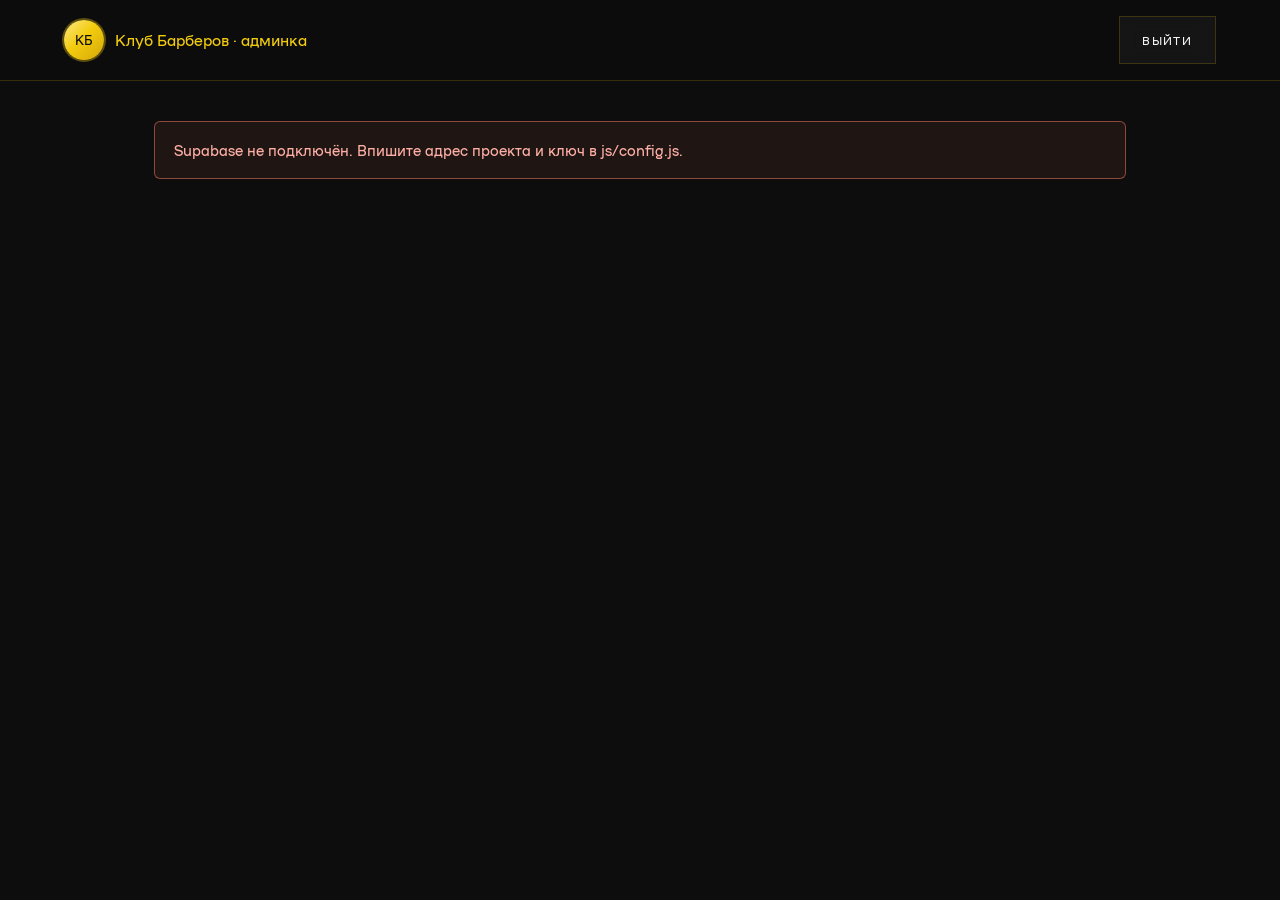
==== admin.html @ fdcffe55 "Add files via upload" ====
<!DOCTYPE html>
<html lang="ru">
<head>
<meta charset="UTF-8">
<meta name="viewport" content="width=device-width, initial-scale=1.0, viewport-fit=cover">
<meta name="robots" content="noindex, nofollow">
<meta name="theme-color" content="#0D0D0D">
<meta name="color-scheme" content="dark">
<title>Админка — Клуб Барберов</title>
<link rel="icon" href="./favicon.svg" type="image/svg+xml">
<link rel="preload" href="./assets/fonts/namu_1990.woff2" as="font" type="font/woff2" crossorigin>
<link rel="stylesheet" href="./css/style.css">
<link rel="stylesheet" href="./css/admin.css">
</head>
<body class="adm">

<header class="adm-top">
  <a href="./index.html" class="logo" title="На сайт"><span class="logo-mark" aria-hidden="true">КБ</span>Клуб Барберов · админка</a>
  <button type="button" class="btn btn-ghost adm-out" id="logout" hidden>Выйти</button>
</header>

<main class="adm-main">

  <section class="adm-card adm-login" id="login-box" hidden>
    <h1>Вход</h1>
    <form id="login-form" novalidate>
      <label class="field"><span>Почта</span><input type="email" id="l-email" autocomplete="username" required></label>
      <label class="field"><span>Пароль</span><input type="password" id="l-pass" autocomplete="current-password" required></label>
      <button class="btn" type="submit">Войти</button>
      <p class="form-msg" id="login-msg" role="status"></p>
    </form>
  </section>

  <section id="app" hidden>
    <p class="adm-warn" id="not-admin" hidden>Эта почта не в списке администраторов. Добавьте её в таблицу <b>admins</b> в Supabase (инструкция в README).</p>

    <div class="adm-card">
      <h2>Новая партнёрская ссылка</h2>
      <form id="new-form" class="adm-new" novalidate>
        <label class="field"><span>Имя партнёра</span><input type="text" id="n-name" maxlength="80" placeholder="Например, Иван Барбер" required></label>
        <label class="field"><span>Метка в ссылке</span><input type="text" id="n-slug" maxlength="40" placeholder="ivan-barber" required></label>
        <button class="btn" type="submit">Создать ссылку</button>
      </form>
      <p class="form-msg" id="new-msg" role="status"></p>
      <div class="adm-fresh" id="fresh" hidden>
        <span>Ссылка для партнёра:</span>
        <code id="fresh-url"></code>
        <button type="button" class="btn btn-ghost" id="fresh-copy">Скопировать</button>
      </div>
    </div>

    <div class="adm-head">
      <h2>Статистика</h2>
      <div class="adm-range" role="group" aria-label="Период">
        <button type="button" data-days="7">7 дней</button>
        <button type="button" data-days="30" class="on">30 дней</button>
        <button type="button" data-days="90">90 дней</button>
        <button type="button" data-days="all">Всё время</button>
      </div>
    </div>

    <div class="adm-sum" id="sum"></div>

    <div class="adm-card adm-table-wrap">
      <table class="adm-table" id="tbl">
        <thead><tr><th>Партнёр</th><th class="num">Переходы</th><th class="num">Уникальные</th><th class="num">Заявки</th><th>Динамика, 30 дн.</th><th>Статус</th><th></th></tr></thead>
        <tbody id="rows"></tbody>
      </table>
      <p class="adm-empty" id="empty" hidden>Пока нет ни одной ссылки. Создайте первую выше.</p>
    </div>
    <p class="adm-note">«Уникальные» считаются по браузеру: тот же человек с другого устройства посчитается дважды. Роботы и поисковики в статистику не попадают.</p>
  </section>

  <p class="adm-warn" id="no-cfg" hidden>Supabase не подключён. Впишите адрес проекта и ключ в <b>js/config.js</b>.</p>
</main>

<script src="./js/config.js"></script>
<script src="./js/admin.js"></script>
</body>
</html>
---- css/style.css ----
@font-face{font-family:'NAMU 1990';src:url('../assets/fonts/namu_1990.woff2') format('woff2'),url('../assets/fonts/namu_1990.woff') format('woff');font-weight:normal;font-style:normal;font-display:swap}

*,*::before,*::after{box-sizing:border-box;margin:0;padding:0}
:root{
  --y:#F3CC0E;--y-hi:#FCE889;--y-lo:#C9A008;
  --ink:#0D0D0D;--ink2:#151515;--ink3:#1d1d1d;--line:rgba(243,204,14,.18);
  --milk:#F5F5F7;--grey:#a3a3a8;--grey2:#6b6b70;
  --grad:linear-gradient(135deg,#fce889 0%,#F3CC0E 45%,#d4a80a 100%);
  --glow:0 0 40px rgba(243,204,14,.25);
  --vh:100vh;--vh:100dvh;
  --ease:cubic-bezier(.22,1,.36,1);
  --wrap:1180px;
}
html{scroll-behavior:smooth;overflow-x:clip;-webkit-text-size-adjust:100%}
body{background:var(--ink);color:var(--milk);font-family:'NAMU 1990',system-ui,sans-serif;line-height:1.65;overflow-x:clip;font-size:1rem}
img{max-width:100%;display:block}
a{color:inherit}
ul{list-style:none}
button{font:inherit;color:inherit;cursor:pointer}
:focus-visible{outline:2px solid var(--y);outline-offset:3px}
.wrap{max-width:var(--wrap);margin:0 auto;padding:0 5vw}
.sr{position:absolute;width:1px;height:1px;overflow:hidden;clip:rect(0 0 0 0);white-space:nowrap}
h1,h2,h3,h4{font-weight:normal;line-height:1.02;text-transform:uppercase;letter-spacing:-.01em}
h2{font-size:clamp(2.1rem,5vw,4.4rem)}
.lead{color:var(--grey);max-width:560px;margin-top:1.2rem}
.tag{display:inline-block;font-size:.68rem;letter-spacing:.18em;text-transform:uppercase;background:var(--grad);color:var(--ink);padding:.4rem .9rem;border-radius:2px;margin-bottom:1.2rem}

/* scroll progress + cursor glow */
.progress{position:fixed;top:0;left:0;height:3px;width:100%;transform-origin:0 50%;transform:scaleX(0);background:var(--grad);z-index:400;box-shadow:0 0 14px rgba(243,204,14,.6)}
.cursor-glow{position:fixed;left:0;top:0;width:520px;height:520px;margin:-260px 0 0 -260px;border-radius:50%;pointer-events:none;z-index:1;background:radial-gradient(circle,rgba(243,204,14,.10),transparent 62%);opacity:0;transition:opacity .4s;will-change:transform}
.cursor-glow.on{opacity:1}

/* buttons */
.btn{position:relative;display:inline-flex;align-items:center;justify-content:center;gap:.6rem;min-height:48px;padding:1.05rem 2.4rem;background:var(--grad);color:var(--ink);font-size:.8rem;letter-spacing:.12em;text-transform:uppercase;text-decoration:none;border:0;overflow:hidden;
  clip-path:polygon(0 0,calc(100% - 12px) 0,100% 100%,12px 100%);transition:transform .4s var(--ease),filter .25s,box-shadow .3s;will-change:transform}
.btn::after{content:'';position:absolute;top:0;left:-60%;width:40%;height:100%;background:linear-gradient(100deg,transparent,rgba(255,255,255,.65),transparent);transform:skewX(-20deg);animation:shine 4.5s ease-in-out infinite}
@keyframes shine{0%,55%{left:-60%}100%{left:130%}}
.btn:hover{filter:brightness(1.07)}
.btn svg{width:16px;height:16px}
.btn-ghost{background:rgba(245,245,247,.04);color:var(--milk);border:1px solid var(--line);clip-path:none;backdrop-filter:blur(10px)}
.btn-ghost::after{display:none}
.btn-ghost:hover{border-color:var(--y);color:var(--y)}

/* NAV */
.nav{position:fixed;inset:0 0 auto 0;z-index:300;display:flex;align-items:center;justify-content:space-between;gap:1rem;padding:.9rem 5vw;background:rgba(13,13,13,.88);backdrop-filter:blur(22px) saturate(140%);-webkit-backdrop-filter:blur(22px) saturate(140%);border-bottom:1px solid var(--line);transition:transform .45s var(--ease),background .3s}
.nav.hide{transform:translateY(-101%)}
.logo{display:inline-flex;align-items:center;gap:.7rem;min-height:44px;color:var(--y);text-decoration:none;font-size:.95rem}
.logo-mark{flex:none;width:40px;height:40px;border-radius:50%;background:var(--grad);color:var(--ink);display:grid;place-items:center;font-size:.8rem;overflow:hidden;box-shadow:0 0 0 2px rgba(243,204,14,.35)}
.logo-mark img{width:100%;height:100%;object-fit:cover}
.nav-links{display:flex;gap:1.6rem}
.nav-links a{display:inline-flex;align-items:center;min-height:44px;font-size:.72rem;letter-spacing:.1em;text-transform:uppercase;color:var(--grey);text-decoration:none;position:relative;transition:color .2s}
.nav-links a::after{content:'';position:absolute;left:0;bottom:6px;height:2px;width:100%;background:var(--y);transform:scaleX(0);transform-origin:0 50%;transition:transform .35s var(--ease)}
.nav-links a:hover,.nav-links a.active{color:var(--y)}
.nav-links a:hover::after,.nav-links a.active::after{transform:scaleX(1)}
.nav-cta{padding:.7rem 1.4rem;font-size:.7rem}
.burger{display:none;width:44px;height:44px;border:1px solid var(--line);border-radius:10px;background:rgba(245,245,247,.06);align-items:center;justify-content:center}
.burger span{display:block;width:20px;height:2px;background:var(--milk);position:relative;transition:.3s}
.burger span::before,.burger span::after{content:'';position:absolute;left:0;width:20px;height:2px;background:var(--milk);transition:.3s}
.burger span::before{top:-6px}.burger span::after{top:6px}
.burger[aria-expanded=true] span{background:transparent}
.burger[aria-expanded=true] span::before{top:0;transform:rotate(45deg)}
.burger[aria-expanded=true] span::after{top:0;transform:rotate(-45deg)}
section[id]{scroll-margin-top:5rem}

/* HERO */
.hero{position:relative;min-height:var(--vh);display:grid;grid-template-columns:1.12fr .88fr;overflow:hidden;background:var(--ink2)}
.hero-copy{position:relative;z-index:3;display:flex;flex-direction:column;justify-content:center;padding:8.5rem 4vw 5rem 5vw}
.hero-letter{position:absolute;left:-2rem;bottom:-4rem;font-size:clamp(14rem,26vw,26rem);line-height:1;color:rgba(243,204,14,.05);pointer-events:none;user-select:none}
.hero h1{font-size:clamp(3rem,6.2vw,6.4rem);line-height:.9;letter-spacing:-.03em;position:relative}
.hero h1 .ln{display:block;overflow:hidden;padding-bottom:.08em}
.hero h1 .ln span{display:block;transform:translateY(110%);animation:rise 1s var(--ease) forwards}
.hero h1 .ln:nth-child(2) span{animation-delay:.12s;color:var(--y)}
@keyframes rise{to{transform:none}}
.hero-tagline{margin-top:1.6rem;font-size:clamp(1.05rem,1.9vw,1.55rem);text-transform:uppercase;letter-spacing:.02em;max-width:560px;opacity:0;animation:fade .9s .45s var(--ease) forwards}
.hero-sub{margin-top:1.1rem;color:var(--grey);max-width:540px;opacity:0;animation:fade .9s .6s var(--ease) forwards}
.hero-sub b{color:var(--y);font-weight:normal}
.hero-btns{display:flex;flex-wrap:wrap;gap:1rem;margin-top:2.4rem;opacity:0;animation:fade .9s .75s var(--ease) forwards}
@keyframes fade{from{opacity:0;transform:translateY(18px)}to{opacity:1;transform:none}}
.hero-vis{position:relative;overflow:hidden;background:#f6f6f7;clip-path:polygon(8% 0,100% 0,100% 100%,0 100%)}
.hero-vis::after{content:'';position:absolute;inset:auto 0 0 0;height:4px;background:var(--grad);z-index:2}
.hero-vis>img.hero-me{position:absolute;inset:0;width:100%;height:100%;object-fit:cover;object-position:55% 18%;transform:scale(1.08);animation:settle 2.2s var(--ease) forwards}
@keyframes settle{to{transform:scale(1)}}
.scroll-cue{position:absolute;z-index:4;right:5vw;bottom:2rem;width:26px;height:44px;border:2px solid rgba(245,245,247,.4);border-radius:14px}
.scroll-cue::after{content:'';position:absolute;left:50%;top:8px;width:4px;height:8px;margin-left:-2px;border-radius:2px;background:var(--y);animation:cue 1.8s infinite}
@keyframes cue{0%{opacity:1;transform:none}100%{opacity:0;transform:translateY(16px)}}


/* HERO: VSL + portrait */
.vsl{position:absolute;z-index:5;left:calc(5vw + 38%);bottom:4.5rem;width:min(24vw,400px)}
.vsl-frame{position:relative;aspect-ratio:16/9;display:grid;place-items:center;align-content:center;gap:.8rem;background:linear-gradient(145deg,rgba(30,30,30,.92),rgba(13,13,13,.92));border:1px solid var(--y);border-radius:8px;box-shadow:0 30px 70px rgba(0,0,0,.6),0 0 60px rgba(243,204,14,.14);backdrop-filter:blur(10px);overflow:hidden}
.vsl-frame::before{content:'';position:absolute;inset:0;background:repeating-linear-gradient(115deg,transparent 0 22px,rgba(243,204,14,.04) 22px 24px)}
.vsl-play{position:relative;width:68px;height:68px;border-radius:50%;border:0;background:var(--grad);display:grid;place-items:center;box-shadow:0 0 0 8px rgba(243,204,14,.15),var(--glow);animation:pulse 2.4s ease-in-out infinite}
.vsl-play svg{width:28px;height:28px;fill:var(--ink);margin-left:4px}
@keyframes pulse{0%,100%{box-shadow:0 0 0 6px rgba(243,204,14,.15),var(--glow)}50%{box-shadow:0 0 0 16px rgba(243,204,14,.05),var(--glow)}}
.vsl-cap{position:relative;font-size:.7rem;letter-spacing:.12em;text-transform:uppercase;color:var(--grey)}

/* 3D MODELS */
.m3d{position:absolute;pointer-events:none;will-change:transform;z-index:3;filter:drop-shadow(0 30px 40px rgba(0,0,0,.55)) drop-shadow(0 0 30px rgba(243,204,14,.18))}
.m3d img{width:100%;height:auto;animation:float var(--dur,7s) ease-in-out infinite;animation-delay:var(--del,0s)}
@keyframes float{0%,100%{transform:translateY(0) rotate(var(--r0,-3deg))}50%{transform:translateY(-18px) rotate(var(--r1,3deg))}}
.m3d-spot{position:absolute;inset:-12%;z-index:-1;border-radius:50%;background:radial-gradient(circle,rgba(243,204,14,.28),transparent 62%);filter:blur(10px)}

/* TICKER */
.ticker{background:var(--grad);overflow:hidden;white-space:nowrap;padding:.95rem 0;position:relative;z-index:4}
.ticker-track{display:flex;width:max-content;animation:tick 32s linear infinite}
.ticker:hover .ticker-track{animation-play-state:paused}
.ticker-set{display:flex;align-items:center;flex:none}
.ticker span{font-size:.74rem;letter-spacing:.18em;text-transform:uppercase;color:var(--ink);padding:0 1.4rem}
.ticker i{display:inline-block;width:9px;height:9px;background:var(--ink);transform:rotate(45deg);opacity:.5}
@keyframes tick{to{transform:translateX(-50%)}}

/* CASES */
.cases{padding:6.5rem 0 5.5rem;background:radial-gradient(circle at 50% 0%,rgba(243,204,14,.08),transparent 55%),var(--ink);position:relative;overflow:hidden}
.cases h2{font-size:clamp(1.9rem,4.4vw,3.8rem);max-width:900px}
.cases-grid{display:grid;grid-template-columns:repeat(4,1fr);gap:1.2rem;margin-top:3rem}
.ba{position:relative;margin:0;aspect-ratio:3/4;border-radius:6px;background:#111;border:1px solid rgba(255,255,255,.08);transition:border-color .3s,box-shadow .4s;will-change:transform}
.ba img{width:100%;height:100%;object-fit:cover;object-position:55% 38%;border-radius:5px;transition:transform .9s var(--ease)}
.ba{overflow:hidden}
.ba:hover{border-color:rgba(243,204,14,.5);box-shadow:0 26px 60px rgba(0,0,0,.5)}
.ba:hover img{transform:scale(1.05)}
.ba-tag{position:absolute;top:.8rem;left:.8rem;z-index:2;padding:.4rem .8rem;font-size:.7rem;letter-spacing:.14em;text-transform:uppercase;border-radius:2px;pointer-events:none}
.ba-tag-b{background:rgba(13,13,13,.85);color:var(--y);border:1px solid var(--line);backdrop-filter:blur(6px)}
.ba-tag-a{background:var(--grad);color:var(--ink)}
.cases-grid .ba-before{overflow:visible;z-index:2}
.cases-grid .ba-before img{border-radius:5px}
.cases-grid .ba-before::after{content:'';position:absolute;z-index:3;right:-1.2rem;top:50%;width:2.4rem;height:2.4rem;margin-top:-1.2rem;border-radius:50%;background:url("data:image/svg+xml,%3Csvg xmlns='http://www.w3.org/2000/svg' viewBox='0 0 24 24' fill='none' stroke='%230D0D0D' stroke-width='2.6' stroke-linecap='round' stroke-linejoin='round'%3E%3Cpath d='M5 12h14M13 6l6 6-6 6'/%3E%3C/svg%3E") center/55% no-repeat,var(--grad);box-shadow:0 6px 18px rgba(0,0,0,.5),0 0 0 5px rgba(243,204,14,.15)}

/* PAIN (yellow) */
.pain{background:var(--y);color:var(--ink);padding:7rem 0;position:relative;overflow:hidden}
.pain::before{content:'';position:absolute;inset:0;background:repeating-linear-gradient(115deg,transparent 0 46px,rgba(0,0,0,.035) 46px 48px);pointer-events:none}
.pain .wrap{position:relative;z-index:2}
.pain-title{max-width:800px;font-size:clamp(1.8rem,4.1vw,3.5rem);line-height:1.06}
.pain-sub{margin-top:2.6rem;font-size:clamp(1.4rem,2.6vw,2.1rem)}
.pain-list{display:grid;grid-template-columns:repeat(2,1fr);gap:1rem;margin-top:1.4rem}
.pain-item{display:flex;gap:1.1rem;align-items:flex-start;background:var(--ink);color:var(--milk);padding:1.6rem 1.6rem 1.6rem 1.4rem;border-radius:4px;position:relative;overflow:hidden;transition:transform .45s var(--ease),box-shadow .3s;transform-style:preserve-3d}
.pain-item::before{content:'';position:absolute;left:0;top:0;bottom:0;width:4px;background:var(--y);transform:scaleY(0);transform-origin:0 0;transition:transform .6s var(--ease)}
.pain-item.in::before{transform:scaleY(1)}
.pain-item:hover{box-shadow:0 22px 50px rgba(0,0,0,.35)}
.pain-x{flex:none;width:34px;height:34px;border-radius:50%;border:2px solid var(--y);display:grid;place-items:center}
.pain-x svg{width:14px;height:14px;stroke:var(--y)}
.pain-item p{font-size:1.05rem;line-height:1.4;padding-top:.3rem}
.pain-end{margin-top:3.2rem;display:grid;gap:1.2rem;max-width:760px}
.pain-end h3{font-size:clamp(1.8rem,4vw,3.4rem)}
.pain-end p{max-width:520px;font-size:.95rem;opacity:.78}
.pain .m3d,.final .m3d{filter:drop-shadow(0 26px 22px rgba(0,0,0,.4))}
.pain .m3d{width:min(19vw,260px);right:5vw;top:3.5rem}

/* PILLARS */
.pillars{padding:7rem 0;background:var(--ink);position:relative;overflow:hidden}
.pillars-title{font-size:clamp(1.8rem,4.2vw,3.7rem);line-height:1.06;max-width:980px}
.pillars-row{display:grid;grid-template-columns:repeat(3,1fr);gap:1.2rem;margin-top:3.4rem;perspective:1200px}
.pillar{position:relative;background:linear-gradient(160deg,var(--ink3),var(--ink2));border:1px solid var(--line);border-radius:6px;padding:2rem 1.8rem 2.2rem;min-height:560px;overflow:hidden;transform-style:preserve-3d;transition:border-color .3s,box-shadow .4s;will-change:transform}
.pillar::before{content:'';position:absolute;inset:0;background:radial-gradient(circle at var(--mx,50%) var(--my,0%),rgba(243,204,14,.16),transparent 55%);opacity:0;transition:opacity .3s}
.pillar:hover{border-color:rgba(243,204,14,.55);box-shadow:0 30px 70px rgba(0,0,0,.5),0 0 50px rgba(243,204,14,.1)}
.pillar:hover::before{opacity:1}
.pillar-num{font-size:4.6rem;line-height:1;color:rgba(243,204,14,.9);position:relative}
.pillar h3{font-size:1.5rem;line-height:1.1;margin-top:.8rem;position:relative}
.pl-row{position:relative;margin-top:1.1rem}
.pl-label{display:block;font-size:.66rem;letter-spacing:.16em;text-transform:uppercase;color:var(--grey2);margin-bottom:.3rem}
.pl-row p{margin:0!important;font-size:.9rem!important;color:var(--grey)}
.pl-club .pl-label{color:var(--y)}
.pl-club p{color:var(--milk)!important}
.pillars-foot{margin-top:2.6rem;font-size:clamp(1.1rem,2.1vw,1.7rem);line-height:1.3;max-width:760px}
.pillars-foot mark{background:none;color:var(--y)}
.pillar p{color:var(--grey);font-size:.92rem;margin-top:.9rem;position:relative}
.pillar .obj{position:absolute;right:6%;bottom:3%;height:30%;width:auto;transform:translateZ(60px);filter:drop-shadow(0 24px 28px rgba(0,0,0,.6)) drop-shadow(0 0 24px rgba(243,204,14,.2));transition:transform .5s var(--ease)}
.pillar:hover .obj{transform:translateZ(90px) scale(1.07) rotate(-4deg)}
.pillar .obj img{height:100%;width:auto;max-width:none;animation:float 8s ease-in-out infinite}
.pillar:nth-child(2) .obj img{animation-delay:-2s}.pillar:nth-child(3) .obj img{animation-delay:-4s}

/* RESULTS */
.results{padding:7rem 0;background:var(--ink2);position:relative;overflow:hidden;border-top:1px solid var(--line)}
.results-grid{display:grid;grid-template-columns:1fr 1.05fr;gap:4rem;align-items:center}
.results h2{font-size:clamp(1.7rem,3.3vw,3rem);line-height:1.08}
.results-after{margin-top:2.2rem;color:var(--grey)}
.results-after strong{display:block;color:var(--milk);font-weight:normal;font-size:1.1rem;margin-bottom:1.5rem;line-height:1.35}
.res-list{display:grid;gap:.9rem}
.res-item{display:flex;align-items:center;gap:1.2rem;padding:1.3rem 1.5rem;background:var(--ink3);border:1px solid var(--line);border-radius:4px;transition:transform .4s var(--ease),border-color .3s,background .3s}
.res-item:hover{transform:translateX(10px);border-color:var(--y);background:#222}
.res-check{flex:none;width:38px;height:38px;border-radius:50%;background:var(--grad);display:grid;place-items:center}
.res-check svg{width:18px;height:18px;stroke:var(--ink);stroke-dasharray:24;stroke-dashoffset:24;transition:stroke-dashoffset .7s var(--ease) .2s}
.res-item.in .res-check svg{stroke-dashoffset:0}
.results .m3d{width:min(17vw,250px);right:1vw;top:3rem;z-index:0;opacity:.9}
.results .wrap{position:relative;z-index:2}

/* CHAT */
.chat{padding:7rem 0;background:var(--ink);position:relative;overflow:hidden}
.chat-grid{display:grid;grid-template-columns:.9fr 1.1fr;gap:4.5rem;align-items:center}
.phone{position:relative;max-width:340px;margin:0 auto;aspect-ratio:9/18;background:#0a0a0a;border:2px solid #2b2b2b;border-radius:38px;padding:14px;box-shadow:0 40px 90px rgba(0,0,0,.7),0 0 0 1px rgba(243,204,14,.12),0 0 80px rgba(243,204,14,.12);transform-style:preserve-3d;transition:transform .6s var(--ease);will-change:transform}
.phone::before{content:'';position:absolute;top:14px;left:50%;transform:translateX(-50%);width:96px;height:22px;background:#0a0a0a;border-radius:0 0 14px 14px;z-index:3}
.phone-scr{height:100%;border-radius:26px;background:#101012;overflow:hidden;display:flex;flex-direction:column}
.phone-top{padding:2rem 1rem .8rem;background:#17171a;border-bottom:1px solid #26262b;display:flex;align-items:center;gap:.7rem}
.phone-top .ava{width:34px;height:34px;border-radius:50%;background:var(--grad);display:grid;place-items:center;color:var(--ink);font-size:.8rem}
.phone-top b{font-weight:normal;font-size:.8rem;display:block}.phone-top small{font-size:.62rem;color:var(--grey)}
.phone-body{flex:1;padding:1rem .8rem;display:flex;flex-direction:column;justify-content:flex-end;gap:.55rem;overflow:hidden}
.bub{max-width:82%;padding:.6rem .8rem;border-radius:14px;font-size:.74rem;line-height:1.35;opacity:0;transform:translateY(14px) scale(.96);transition:opacity .5s var(--ease),transform .5s var(--ease)}
.bub.show{opacity:1;transform:none}
.bub.me{align-self:flex-end;background:var(--y);color:var(--ink);border-bottom-right-radius:4px}
.bub.them{align-self:flex-start;background:#26262b;border-bottom-left-radius:4px}
.bub small{display:block;font-size:.6rem;color:var(--y);margin-bottom:.2rem}
.phone .m3d{width:46%;right:-18%;top:6%;z-index:5}
.chat-title{font-size:clamp(1.6rem,3.1vw,2.7rem);line-height:1.12}
.phone-shots{position:relative;flex:1;min-height:0;display:flex;flex-direction:column;background:#0c0c0e}
.phone-shots[hidden]{display:none}
.shots-track{flex:1;min-height:0;display:flex;overflow-x:auto;scroll-snap-type:x mandatory;scrollbar-width:none;-webkit-overflow-scrolling:touch;overscroll-behavior-x:contain}
.shots-track::-webkit-scrollbar{display:none}
.shots-track img{flex:none;width:100%;height:100%;object-fit:contain;object-position:center top;scroll-snap-align:center;scroll-snap-stop:always;background:#0c0c0e;-webkit-user-drag:none}
.shots-ui{display:flex;align-items:center;justify-content:space-between;padding:.5rem .7rem;background:#17171a;border-top:1px solid #26262b}
.shots-btn{width:44px;height:44px;border-radius:50%;border:0;background:var(--grad);display:grid;place-items:center;transition:transform .3s var(--ease),filter .2s}
.shots-btn:hover{transform:scale(1.08);filter:brightness(1.08)}
.shots-btn svg{width:18px;height:18px;color:var(--ink)}
.shots-count{font-size:.72rem;letter-spacing:.1em;color:var(--grey)}
.chat-note{font-size:.7rem;color:var(--grey2);text-align:center;margin-top:1.2rem}
.chat-list{display:grid;gap:1rem;margin-top:2rem}
.chat-list li{display:flex;gap:1rem;align-items:flex-start;padding-bottom:1rem;border-bottom:1px solid rgba(255,255,255,.07)}
.chat-list svg{flex:none;width:22px;height:22px;stroke:var(--y);margin-top:.2rem}
.chat-list b{display:block;font-weight:normal;font-size:1.02rem}
.chat-list span{display:block;color:var(--grey);font-size:.88rem}
.chat .btn{margin-top:2rem}

/* CALC */
.calc{padding:7rem 0;background:var(--y);color:var(--ink);position:relative;overflow:hidden}
.calc::before{content:'';position:absolute;inset:0;background:repeating-linear-gradient(115deg,transparent 0 46px,rgba(0,0,0,.035) 46px 48px);pointer-events:none}
.calc .tag{background:var(--ink);color:var(--y)}
.calc-box{position:relative;display:grid;grid-template-columns:1fr 1fr;gap:3rem;margin-top:3rem;background:var(--ink);color:var(--milk);border-radius:8px;padding:2.6rem;box-shadow:0 40px 80px rgba(0,0,0,.35)}
.fld{margin-bottom:1.6rem}
.fld label{display:flex;justify-content:space-between;align-items:flex-start;gap:1rem;font-size:.9rem;line-height:1.35;color:var(--milk);margin-bottom:.4rem}
.fld output{flex:none}
.fld output{color:var(--y)}
input[type=range]{-webkit-appearance:none;appearance:none;width:100%;height:44px;background:transparent;cursor:pointer}
input[type=range]::-webkit-slider-runnable-track{height:6px;border-radius:3px;background:linear-gradient(90deg,var(--y) var(--p,50%),#333 var(--p,50%))}
input[type=range]::-moz-range-track{height:6px;border-radius:3px;background:#333}
input[type=range]::-moz-range-progress{height:6px;border-radius:3px;background:var(--y)}
input[type=range]::-webkit-slider-thumb{-webkit-appearance:none;width:26px;height:26px;margin-top:-10px;border-radius:50%;background:var(--grad);border:3px solid var(--ink);box-shadow:0 0 0 2px var(--y),0 4px 14px rgba(243,204,14,.5)}
input[type=range]::-moz-range-thumb{width:20px;height:20px;border-radius:50%;background:var(--y);border:3px solid var(--ink);box-shadow:0 0 0 2px var(--y)}
.calc-out{display:flex;flex-direction:column;justify-content:center;gap:1.4rem}
.out-row{padding-bottom:1.2rem;border-bottom:1px solid rgba(255,255,255,.08)}
.out-row small{display:block;font-size:.7rem;letter-spacing:.12em;text-transform:uppercase;color:var(--grey)}
.out-row b{display:block;font-weight:normal;font-size:clamp(1.7rem,3.4vw,2.6rem);line-height:1.1;margin-top:.2rem}
.out-row.big b{color:var(--y);font-size:clamp(2.2rem,4.6vw,3.6rem)}
.out-pay{font-size:.88rem;color:var(--grey)}
.out-pay b{color:var(--y);font-weight:normal}
.calc-out .btn{align-self:flex-start;margin-top:.4rem}
.calc-disc{font-size:.68rem;color:var(--grey2);margin-top:1.4rem}

/* FEATURES */
.features{padding:7rem 0;background:var(--ink);position:relative;overflow:hidden}
.feat-grid{display:grid;grid-template-columns:repeat(3,1fr);gap:1.2rem;margin-top:3.2rem;perspective:1200px}
.feat{background:var(--ink2);border:1px solid rgba(255,255,255,.07);border-radius:6px;overflow:hidden;display:flex;flex-direction:column;transition:border-color .3s,box-shadow .4s;will-change:transform;transform-style:preserve-3d}
.feat:hover{border-color:rgba(243,204,14,.5);box-shadow:0 26px 60px rgba(0,0,0,.5)}
.feat-img{aspect-ratio:16/10;overflow:hidden;background:var(--ink3)}
.feat-img img{width:100%;height:100%;object-fit:cover;filter:grayscale(30%) brightness(.85);transition:transform .9s var(--ease),filter .5s}
.feat:hover .feat-img img{transform:scale(1.08);filter:grayscale(0) brightness(1)}
.feat-img{display:grid;place-items:center;background:radial-gradient(circle at 50% 62%,rgba(243,204,14,.24),transparent 62%),linear-gradient(160deg,#1c1c1c,#0f0f0f)}
.feat-img img.feat-3d{width:auto;height:74%;max-width:62%;object-fit:contain;filter:drop-shadow(0 18px 22px rgba(0,0,0,.6)) drop-shadow(0 0 22px rgba(243,204,14,.18));animation:float 7s ease-in-out infinite;animation-delay:var(--del,0s)}
.feat:hover .feat-img img.feat-3d{transform:scale(1.06);filter:drop-shadow(0 22px 26px rgba(0,0,0,.6)) drop-shadow(0 0 30px rgba(243,204,14,.3))}
.feat-body{padding:1.5rem 1.6rem 1.9rem;position:relative}
.feat-ico{width:42px;height:42px;border-radius:50%;border:1px solid var(--line);display:grid;place-items:center;margin-bottom:1rem;background:rgba(243,204,14,.08)}
.feat-ico svg{width:19px;height:19px;stroke:var(--y);fill:none;stroke-width:1.5;stroke-linecap:round;stroke-linejoin:round}
.feat h3{font-size:1.1rem;line-height:1.15;text-transform:none;letter-spacing:0}
.feat p{color:var(--grey);font-size:.88rem;margin-top:.7rem}
.feat-cta{margin-top:2.6rem}
.features .m3d{width:min(11vw,150px);right:1vw;top:4rem;opacity:.9}

/* REVIEWS */
.reviews{position:relative;background:var(--ink2)}
.reviews-sticky{position:sticky;top:0;height:var(--vh);display:flex;flex-direction:column;justify-content:center;gap:2rem;overflow:hidden;padding-top:4.5rem}
.reviews-head{padding:0 5vw;display:flex;justify-content:space-between;align-items:flex-end;flex-wrap:wrap;gap:1.5rem}
.reviews-head h2{font-size:clamp(1.9rem,4.2vw,3.6rem)}
.reviews-meta{min-width:230px}
.reviews-meta small{display:flex;justify-content:space-between;font-size:.72rem;letter-spacing:.1em;color:var(--grey);text-transform:uppercase;margin-bottom:.7rem}
.reviews-bar{height:3px;background:#2a2a2a;border-radius:2px;overflow:hidden}
.reviews-bar i{display:block;height:100%;width:0;background:var(--grad)}
.reviews-view{overflow:hidden;padding:0 5vw}
.reviews-track{display:flex;gap:1.4rem;width:max-content;will-change:transform}
.rcard{flex:none;width:min(78vw,760px);display:grid;grid-template-columns:.8fr 1.2fr;background:var(--ink3);border:1px solid rgba(255,255,255,.07);border-radius:8px;overflow:hidden;opacity:.4;transform:scale(.95);transition:opacity .5s,transform .5s var(--ease),border-color .4s}
.rcard.on{opacity:1;transform:none;border-color:rgba(243,204,14,.5)}
.rcard-photo{background:#000;min-height:340px;max-height:420px}
.rcard-photo img{width:100%;height:100%;object-fit:cover}
.rcard-body{padding:2rem 1.8rem;display:flex;flex-direction:column;justify-content:center}
.rcard-who{color:var(--y);font-size:.9rem;letter-spacing:.04em;margin-bottom:1rem}
.rcard-body p:last-child{color:var(--milk);line-height:1.55}

/* PRICING */
.pricing{padding:7rem 0;background:var(--ink);position:relative;overflow:hidden}
.pricing-title{font-size:clamp(1.5rem,3.7vw,3.3rem);line-height:1.08}
.price-grid{display:grid;grid-template-columns:repeat(2,1fr);gap:1.4rem;margin-top:3.2rem;align-items:stretch}
.price{position:relative;background:var(--ink2);border:1px solid var(--line);border-radius:8px;padding:2.4rem 2.2rem;display:flex;flex-direction:column;transition:transform .4s var(--ease),box-shadow .4s}
.price:hover{transform:translateY(-8px);box-shadow:0 34px 70px rgba(0,0,0,.5)}
.price.hot{background:linear-gradient(160deg,#1c1807,#141414 60%);border-color:var(--y);box-shadow:0 0 70px rgba(243,204,14,.14)}
.price.hot::before{content:'';position:absolute;inset:-1px;border-radius:8px;padding:1px;background:conic-gradient(from var(--a,0deg),transparent 0 70%,var(--y) 90%,transparent);-webkit-mask:linear-gradient(#000 0 0) content-box,linear-gradient(#000 0 0);-webkit-mask-composite:xor;mask-composite:exclude;animation:spin 6s linear infinite;pointer-events:none}
@property --a{syntax:'<angle>';initial-value:0deg;inherits:false}
@keyframes spin{to{--a:360deg}}
.hot-tag{position:absolute;top:-14px;right:1.6rem;background:var(--grad);color:var(--ink);font-size:.72rem;letter-spacing:.12em;text-transform:uppercase;padding:.45rem 1rem;border-radius:2px}
.price h3{font-size:1.7rem}
.price-big{display:flex;align-items:baseline;gap:.7rem;margin-top:1rem;flex-wrap:wrap}
.price-big b{font-weight:normal;font-size:clamp(2.4rem,4.4vw,3.6rem);line-height:1;color:var(--y)}
.price-big span{color:var(--grey);font-size:1rem}
.partner{margin-top:1.6rem;display:flex;align-items:center;justify-content:center;gap:.8rem;text-align:center;color:var(--grey);font-size:.95rem}
.partner svg{flex:none;width:22px;height:22px;stroke:var(--y);fill:none;stroke-width:1.6}
.price-desc{color:var(--grey);font-size:.9rem;margin-top:.8rem}
.price-feats{margin:1.6rem 0 2rem;display:grid;gap:.8rem;flex:1;align-content:start}
.price-feats li{display:flex;gap:.8rem;font-size:.9rem;line-height:1.4}
.price-feats li::before{content:'';flex:none;width:16px;height:16px;margin-top:.15rem;background:var(--y);-webkit-mask:url("data:image/svg+xml,%3Csvg xmlns='http://www.w3.org/2000/svg' viewBox='0 0 24 24' fill='none' stroke='black' stroke-width='3' stroke-linecap='round' stroke-linejoin='round'%3E%3Cpath d='M4 12l5 5L20 6'/%3E%3C/svg%3E") center/contain no-repeat;mask:url("data:image/svg+xml,%3Csvg xmlns='http://www.w3.org/2000/svg' viewBox='0 0 24 24' fill='none' stroke='black' stroke-width='3' stroke-linecap='round' stroke-linejoin='round'%3E%3Cpath d='M4 12l5 5L20 6'/%3E%3C/svg%3E") center/contain no-repeat}
.price .btn{width:100%}
.price-after{margin-top:1.1rem;font-size:.8rem;color:var(--grey);text-align:center}
.guarantee{margin-top:1.6rem;display:grid;grid-template-columns:auto 1fr;gap:2rem;align-items:center;padding:2rem 2.4rem;border:1px dashed rgba(243,204,14,.5);border-radius:8px;background:rgba(243,204,14,.04)}
.guarantee .g-num{font-size:clamp(2.2rem,4.6vw,3.8rem);color:var(--y);line-height:1}
.g-label{display:block;font-size:.7rem;letter-spacing:.16em;text-transform:uppercase;color:var(--y);margin-bottom:.6rem}
.guarantee h4{font-size:clamp(1.3rem,2.6vw,2rem);line-height:1.1}
.trial{margin-top:1.6rem;display:flex;justify-content:space-between;align-items:center;gap:2rem;flex-wrap:wrap;padding:2rem 2.4rem;border:1px solid var(--line);border-radius:8px;background:linear-gradient(120deg,#1a1a1a,#121212)}
.trial h4{font-size:clamp(1.3rem,2.6vw,2rem);line-height:1.1}
.trial p{color:var(--grey);font-size:.9rem;margin-top:.5rem}.guarantee p{color:var(--grey);font-size:.9rem;margin-top:.5rem}

/* MATERIALS TEASER */
.mat{padding:7rem 0;background:var(--ink2);border-top:1px solid var(--line)}
.mat-head{display:flex;justify-content:space-between;align-items:flex-end;gap:2rem;flex-wrap:wrap}
.mat-grid{display:grid;grid-template-columns:repeat(3,1fr);gap:1.2rem;margin-top:3rem}
.acard{display:flex;flex-direction:column;justify-content:space-between;min-height:260px;padding:1.8rem;background:var(--ink3);border:1px solid rgba(255,255,255,.07);border-radius:6px;text-decoration:none;position:relative;overflow:hidden;transition:transform .45s var(--ease),border-color .3s}
.acard::after{content:'';position:absolute;left:0;bottom:0;height:3px;width:100%;background:var(--grad);transform:scaleX(0);transform-origin:0 50%;transition:transform .5s var(--ease)}
.acard:hover{transform:translateY(-6px);border-color:rgba(243,204,14,.45)}
.acard:hover::after{transform:scaleX(1)}
.acard small{color:var(--y);font-size:.72rem;letter-spacing:.1em;text-transform:uppercase}
.acard h3{font-size:1.25rem;line-height:1.15;text-transform:none;letter-spacing:0;margin-top:.8rem}
.acard p{color:var(--grey);font-size:.86rem;margin-top:.8rem}
.acard span{display:inline-flex;align-items:center;gap:.5rem;margin-top:1.4rem;color:var(--y);font-size:.76rem;letter-spacing:.1em;text-transform:uppercase}

/* FAQ */
.faq{padding:7rem 0;background:var(--ink)}
.faq-grid{display:grid;grid-template-columns:.8fr 1.2fr;gap:4rem}
.faq-item{border-bottom:1px solid rgba(255,255,255,.1)}
.faq-q{width:100%;display:flex;justify-content:space-between;align-items:center;gap:1.4rem;min-height:64px;padding:1.2rem 0;background:none;border:0;text-align:left;font-size:1.02rem;line-height:1.35;transition:color .2s}
.faq-q:hover{color:var(--y)}
.faq-ico{flex:none;width:30px;height:30px;border:1px solid var(--line);border-radius:50%;position:relative;transition:transform .4s var(--ease),background .3s}
.faq-ico::before,.faq-ico::after{content:'';position:absolute;left:50%;top:50%;width:12px;height:2px;margin:-1px 0 0 -6px;background:var(--y);transition:transform .4s var(--ease)}
.faq-ico::after{transform:rotate(90deg)}
.faq-item.open .faq-ico{background:var(--y);transform:rotate(180deg)}
.faq-item.open .faq-ico::before,.faq-item.open .faq-ico::after{background:var(--ink)}
.faq-item.open .faq-ico::after{transform:rotate(0)}
.faq-a{display:grid;grid-template-rows:0fr;transition:grid-template-rows .45s var(--ease)}
.faq-item.open .faq-a{grid-template-rows:1fr}
.faq-a>div{overflow:hidden}
.faq-a p{color:var(--grey);padding:0 3rem 1.4rem 0;font-size:.92rem}

/* FINAL CTA + FORM */
.final{position:relative;padding:8rem 0;background:var(--y);color:var(--ink);overflow:hidden}
.final::before{content:'БАРБЕР';position:absolute;left:50%;top:50%;transform:translate(-50%,-50%);font-size:clamp(9rem,28vw,30rem);line-height:1;color:rgba(0,0,0,.06);white-space:nowrap;pointer-events:none}
.final-grid{position:relative;display:grid;grid-template-columns:1.1fr .9fr;gap:4rem;align-items:center}
.final .tag{background:var(--ink);color:var(--y)}
.final h2{font-size:clamp(2.4rem,6vw,5.4rem)}
.final p.lead{color:rgba(13,13,13,.75)}
.form{background:var(--ink);color:var(--milk);padding:2.2rem;border-radius:8px;box-shadow:0 36px 80px rgba(0,0,0,.4)}
.form h3{font-size:1.4rem}
.form>p{color:var(--grey);font-size:.84rem;margin:.6rem 0 1.4rem}
.field{display:block;margin-bottom:1rem}
.field span{display:block;font-size:.7rem;letter-spacing:.1em;text-transform:uppercase;color:var(--grey);margin-bottom:.4rem}
.field input{width:100%;min-height:50px;padding:.8rem 1rem;background:#1a1a1a;border:1px solid #2e2e2e;border-radius:4px;color:var(--milk);font:inherit;transition:border-color .2s,box-shadow .2s}
.field input:focus{outline:0;border-color:var(--y);box-shadow:0 0 0 3px rgba(243,204,14,.18)}
.agree{display:flex;gap:.7rem;align-items:flex-start;font-size:.74rem;color:var(--grey);margin:.4rem 0 1.3rem;min-height:44px}
.agree input{flex:none;width:20px;height:20px;margin-top:.1rem;accent-color:var(--y)}
.hp{position:absolute;left:-9999px;opacity:0}
.form .btn{width:100%}
.form-msg{margin-top:1rem;font-size:.84rem;min-height:1.2em}
.form-msg.ok{color:var(--y)}.form-msg.err{color:#ff7a6b}
.final .m3d{width:min(16vw,220px);left:2vw;bottom:2rem;opacity:.95}

/* FOOTER */
.foot{padding:3rem 0 4rem;background:var(--ink);border-top:1px solid var(--line)}
.foot .wrap{display:flex;justify-content:space-between;align-items:center;gap:1.5rem;flex-wrap:wrap}
.foot p,.foot a{font-size:.78rem;color:var(--grey);text-decoration:none}
.foot a:hover{color:var(--y)}
.foot nav{display:flex;gap:1.4rem;flex-wrap:wrap}
.foot nav a{display:inline-flex;align-items:center;min-height:44px}

/* sticky mobile CTA */
.mcta{display:none}

/* reveal */
.rv{opacity:0;transform:translateY(26px);transition:opacity .9s var(--ease),transform .9s var(--ease);transition-delay:var(--d,0s)}
.rv.in{opacity:1;transform:none}
.mask{display:block;overflow:hidden;padding-bottom:.1em}
.mask>span{display:block;transform:translateY(105%);transition:transform 1s var(--ease);transition-delay:var(--d,0s)}
.in .mask>span,.mask.in>span{transform:none}

/* ARTICLES / MATERIALS PAGES */
.page-hero{padding:9rem 0 3.5rem;background:var(--ink2);border-bottom:1px solid var(--line);position:relative;overflow:hidden}
.page-hero h1{font-size:clamp(2.2rem,6vw,5rem);max-width:900px}
.page-hero .m3d{width:min(20vw,260px);right:5vw;top:6rem}
.crumbs{font-size:.74rem;letter-spacing:.08em;color:var(--grey);margin-bottom:1.4rem}
.crumbs a{color:var(--y);text-decoration:none}
.list-page{padding:4rem 0 7rem;background:var(--ink)}
.list-page .mat-grid{margin-top:0}
.list-h2{font-size:clamp(1.9rem,4vw,3.2rem);margin:4.5rem 0 2rem}
.vsl-page{padding:3.5rem 0 1rem;background:var(--ink)}
.vsl-lead{font-size:clamp(1.1rem,2.2vw,1.6rem);text-transform:uppercase;line-height:1.2}
.vsl-big{max-width:900px;margin-top:1.4rem}
.vsl-btn{margin-top:1.6rem}
.acard span svg{flex:none}
.cta-box p{color:var(--grey);margin-top:.6rem;max-width:460px;font-size:.92rem}
.article{padding:3.5rem 0 6rem;background:var(--ink)}
.article .wrap{max-width:820px}
.meta{color:var(--grey);font-size:.78rem;letter-spacing:.06em;margin-top:1.4rem}
.prose{font-family:system-ui,-apple-system,'Segoe UI',Roboto,sans-serif;font-size:1.08rem;line-height:1.75;color:#dcdce0}
.prose h2{font-family:'NAMU 1990',system-ui,sans-serif;font-size:clamp(1.5rem,3vw,2.1rem);color:var(--milk);margin:2.8rem 0 1rem;line-height:1.1}
.prose p{margin-bottom:1.2rem}
.prose ul,.prose ol{margin:0 0 1.4rem 1.2rem;display:grid;gap:.6rem}
.prose ul{list-style:disc}.prose ol{list-style:decimal}
.prose li::marker{color:var(--y)}
.prose strong{color:var(--y);font-weight:600}
.prose blockquote{border-left:4px solid var(--y);padding:.4rem 0 .4rem 1.4rem;margin:1.8rem 0;color:var(--milk)}
.cta-box{margin-top:3.5rem;padding:2.2rem;border:1px solid var(--y);border-radius:8px;background:linear-gradient(160deg,#1c1807,#141414);display:flex;justify-content:space-between;align-items:center;gap:1.6rem;flex-wrap:wrap}
.cta-box h3{font-size:1.4rem;max-width:420px}
.next{margin-top:3rem;display:grid;grid-template-columns:1fr 1fr;gap:1rem}

/* RESPONSIVE */
@media (max-width:1000px){
  .hero{grid-template-columns:1fr;min-height:auto}
  .hero-copy{padding:8rem 6vw 3rem}
  .hero-vis{min-height:420px}
  .hero-copy{order:1}
  .vsl{position:relative;left:auto;top:auto;bottom:auto;transform:none;width:auto;padding:0 6vw 2.5rem;background:var(--ink2);order:2}
  .hero-vis{order:3;min-height:0;aspect-ratio:1/1;clip-path:none}
    .scroll-cue{display:none}
  .pillars-row,.feat-grid,.mat-grid{grid-template-columns:repeat(2,1fr)}
  .results-grid,.chat-grid,.final-grid,.faq-grid,.calc-box{grid-template-columns:1fr;gap:2.4rem}
  .pain .m3d,.features .m3d,.results .m3d{display:none}
  .final .m3d{width:130px;left:auto;right:4vw;bottom:auto;top:1rem}
}
@media (max-width:768px){
  .nav{padding:.7rem 5vw}
  .burger{display:inline-flex}
  .nav-cta{display:none}
  .nav-links{position:absolute;top:100%;left:0;right:0;flex-direction:column;gap:0;background:rgba(13,13,13,.97);border-bottom:1px solid var(--line);max-height:0;overflow:hidden;transition:max-height .45s var(--ease)}
  .nav.open .nav-links{max-height:420px}
  .nav-links a{width:100%;padding:0 5vw;border-top:1px solid rgba(255,255,255,.05);min-height:52px}
  .cases{padding:4.5rem 0 4rem}
  .cases-grid{grid-template-columns:repeat(2,1fr);gap:.7rem}
  .cases-grid .ba-before::after{right:-1rem;width:2rem;height:2rem;margin-top:-1rem}
  .ba-tag{top:.5rem;left:.5rem;font-size:.62rem;padding:.3rem .6rem}
  .pain,.pillars,.results,.chat,.calc,.features,.pricing,.mat,.faq{padding:4.5rem 0}
  .final{padding:5rem 0}
  .pain-list,.pillars-row,.feat-grid,.mat-grid,.price-grid,.next{grid-template-columns:1fr}
  .pain-end{grid-template-columns:1fr;gap:1rem}
  .pillar{min-height:380px}
  .calc-box{padding:1.6rem}
  .guarantee{grid-template-columns:1fr;gap:1rem;padding:1.6rem}
  .rcard{grid-template-columns:1fr;width:84vw}
  .rcard-photo{min-height:220px;max-height:260px}
  .rcard-body{padding:1.4rem}
  .reviews-sticky{gap:1.2rem}
  .mcta{display:flex;position:fixed;left:0;right:0;bottom:0;z-index:290;padding:.7rem 5vw calc(.7rem + env(safe-area-inset-bottom));background:rgba(13,13,13,.9);backdrop-filter:blur(16px);border-top:1px solid var(--line);transform:translateY(110%);transition:transform .45s var(--ease)}
  .mcta.show{transform:none}
  .mcta .btn{width:100%}
  .foot{padding-bottom:6rem}
  .page-hero .m3d{display:none}
  .final .m3d{display:none}
  .phone .m3d{right:-4%;width:40%}
  .cursor-glow{display:none}
}
@media (prefers-reduced-motion:reduce){
  *,*::before,*::after{animation-duration:.01ms!important;animation-iteration-count:1!important;transition-duration:.01ms!important;scroll-behavior:auto!important}
  .rv,.mask>span,.hero h1 .ln span,.hero-tagline,.hero-sub,.hero-btns{opacity:1!important;transform:none!important}
  .bub{opacity:1!important;transform:none!important}
}
.phone-body[hidden]{display:none}
.pillar:nth-child(2) .obj{height:25%}
---- css/admin.css ----
.adm{background:var(--ink);min-height:100vh}
.adm-top{display:flex;justify-content:space-between;align-items:center;gap:1rem;padding:1rem 5vw;border-bottom:1px solid var(--line);background:rgba(13,13,13,.9);position:sticky;top:0;z-index:20}
.adm-out{padding:.7rem 1.4rem;font-size:.7rem}
.adm-main{max-width:1100px;margin:0 auto;padding:2.5rem 5vw 5rem}
.adm-card{background:var(--ink2);border:1px solid var(--line);border-radius:8px;padding:1.6rem;margin-bottom:1.4rem}
.adm-login{max-width:420px;margin:4rem auto}
.adm-login h1,.adm-card h2,.adm-head h2{font-size:1.5rem;margin-bottom:1.2rem}
.adm-login .btn{width:100%}
.adm-new{display:grid;grid-template-columns:1fr 1fr auto;gap:1rem;align-items:end}
.adm-new .field{margin:0}
.adm-new .btn{min-height:50px;padding:.9rem 1.6rem}
.adm-fresh{margin-top:1.2rem;display:flex;gap:.8rem;align-items:center;flex-wrap:wrap;padding:1rem;border:1px dashed rgba(243,204,14,.5);border-radius:6px;background:rgba(243,204,14,.05)}
.adm-fresh span{color:var(--grey);font-size:.85rem}
.adm-fresh code{font-family:ui-monospace,Menlo,Consolas,monospace;color:var(--y);word-break:break-all;font-size:.9rem;flex:1 1 260px}
.adm-fresh .btn,.adm-table .btn{padding:.6rem 1.1rem;font-size:.68rem;min-height:44px}
.adm-head{display:flex;justify-content:space-between;align-items:center;gap:1rem;flex-wrap:wrap;margin:2.4rem 0 1rem}
.adm-head h2{margin:0}
.adm-range{display:flex;gap:.4rem;flex-wrap:wrap}
.adm-range button{min-height:44px;padding:.5rem 1rem;background:transparent;border:1px solid var(--line);border-radius:4px;color:var(--grey);font-size:.8rem;transition:.2s}
.adm-range button.on,.adm-range button:hover{border-color:var(--y);color:var(--y)}
.adm-sum{display:grid;grid-template-columns:repeat(3,1fr);gap:1rem;margin-bottom:1.4rem}
.adm-sum div{background:var(--ink2);border:1px solid var(--line);border-radius:8px;padding:1.2rem 1.4rem}
.adm-sum small{display:block;font-size:.7rem;letter-spacing:.12em;text-transform:uppercase;color:var(--grey)}
.adm-sum b{display:block;font-weight:normal;font-size:2.2rem;color:var(--y);line-height:1.1;margin-top:.3rem}
.adm-table-wrap{padding:0;overflow-x:auto}
.adm-table{width:100%;border-collapse:collapse;min-width:760px}
.adm-table th{font-weight:normal;text-align:left;font-size:.68rem;letter-spacing:.12em;text-transform:uppercase;color:var(--grey);padding:1rem 1.2rem;border-bottom:1px solid var(--line)}
.adm-table td{padding:1rem 1.2rem;border-bottom:1px solid rgba(255,255,255,.06);vertical-align:middle}
.adm-table tr:last-child td{border-bottom:0}
.adm-table .num{text-align:right;font-variant-numeric:tabular-nums}
.adm-table td.num{font-size:1.2rem}
.p-name{display:block;font-size:1rem}
.p-link{display:flex;align-items:center;gap:.6rem;margin-top:.3rem;flex-wrap:wrap}
.p-link code{font-family:ui-monospace,Menlo,Consolas,monospace;font-size:.75rem;color:var(--grey);word-break:break-all}
.copy-b,.del-b{min-height:44px;min-width:44px;display:inline-grid;place-items:center;background:transparent;border:1px solid var(--line);border-radius:4px;color:var(--y);font-size:.7rem;padding:0 .8rem;transition:.2s}
.copy-b:hover{border-color:var(--y)}
.del-b{color:#ff7a6b;border-color:rgba(255,122,107,.3)}
.del-b:hover{border-color:#ff7a6b}
.spark{display:block;width:120px;height:32px}
.spark rect{fill:var(--y)}
.st{display:inline-flex;align-items:center;gap:.5rem;min-height:44px;background:none;border:0;color:var(--milk);font-size:.8rem}
.st i{width:36px;height:20px;border-radius:10px;background:#333;position:relative;transition:.25s}
.st i::after{content:'';position:absolute;left:3px;top:3px;width:14px;height:14px;border-radius:50%;background:#888;transition:.25s}
.st.on i{background:rgba(243,204,14,.35)}
.st.on i::after{left:19px;background:var(--y)}
.adm-empty,.adm-note{color:var(--grey);font-size:.85rem;padding:1.4rem}
.adm-note{padding:0;margin-top:1rem}
.adm-warn{padding:1rem 1.2rem;border:1px solid rgba(255,122,107,.5);border-radius:6px;background:rgba(255,122,107,.08);color:#ffb0a6;margin-bottom:1.4rem;font-size:.9rem}
@media (max-width:768px){
  .adm-new{grid-template-columns:1fr}
  .adm-new .btn{width:100%}
  .adm-sum{grid-template-columns:1fr}
  .adm-sum b{font-size:1.8rem}
}
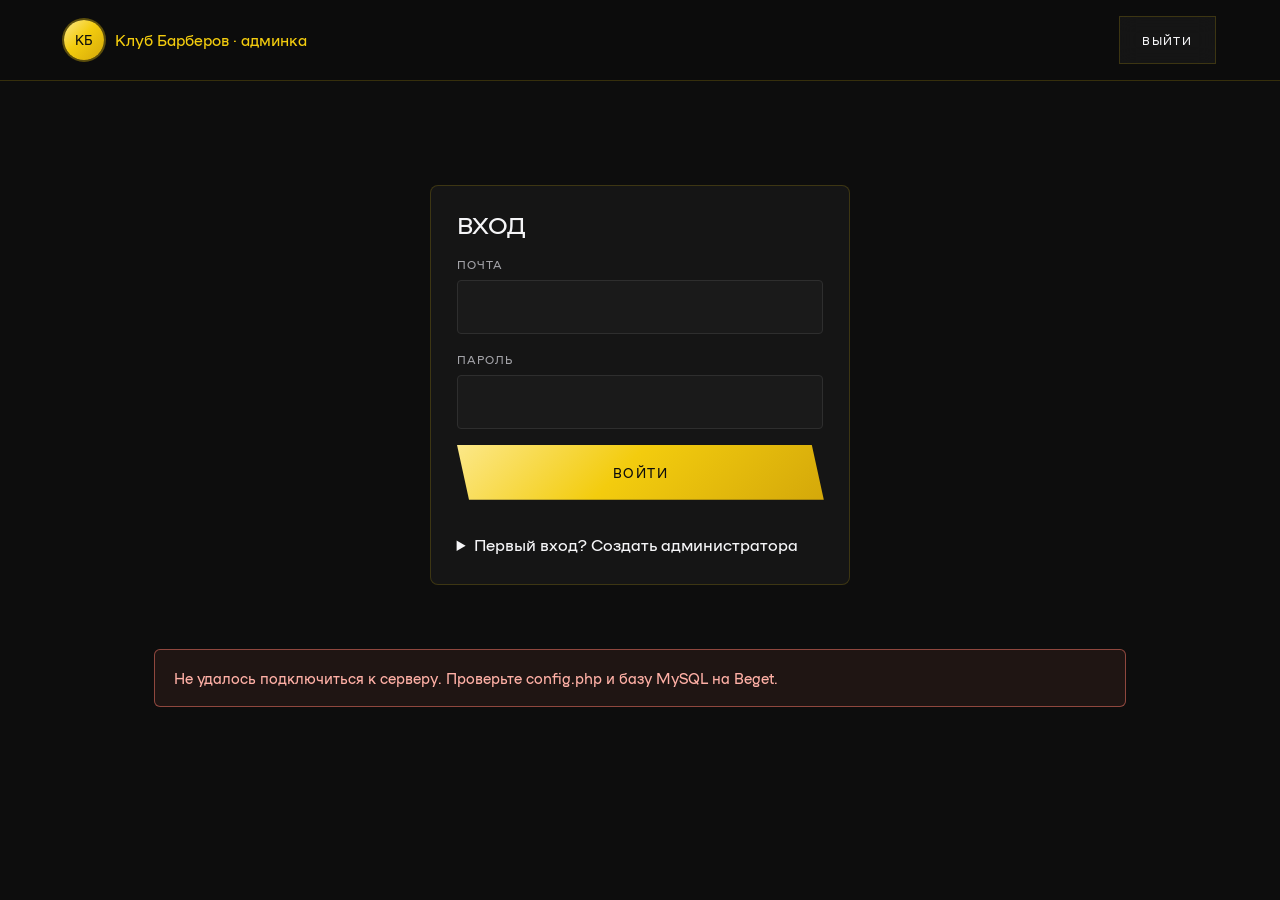
==== commit dc3b2085: "Add files via upload" ====
--- a/admin.html
+++ b/admin.html
@@ -28,50 +28,133 @@
       <label class="field"><span>Пароль</span><input type="password" id="l-pass" autocomplete="current-password" required></label>
       <button class="btn" type="submit">Войти</button>
       <p class="form-msg" id="login-msg" role="status"></p>
+      <details class="adm-register"><summary>Первый вход? Создать администратора</summary><form id="register-form"><label class="field"><span>Почта</span><input type="email" id="r-email" required></label><label class="field"><span>Пароль (от 10 символов)</span><input type="password" id="r-pass" minlength="10" required></label><button class="btn" type="submit">Зарегистрироваться</button></form></details>
     </form>
   </section>
 
   <section id="app" hidden>
-    <p class="adm-warn" id="not-admin" hidden>Эта почта не в списке администраторов. Добавьте её в таблицу <b>admins</b> в Supabase (инструкция в README).</p>
+    <p class="adm-warn" id="not-admin" hidden>У этой учётной записи нет прав администратора.</p>
 
-    <div class="adm-card">
-      <h2>Новая партнёрская ссылка</h2>
-      <form id="new-form" class="adm-new" novalidate>
-        <label class="field"><span>Имя партнёра</span><input type="text" id="n-name" maxlength="80" placeholder="Например, Иван Барбер" required></label>
-        <label class="field"><span>Метка в ссылке</span><input type="text" id="n-slug" maxlength="40" placeholder="ivan-barber" required></label>
-        <button class="btn" type="submit">Создать ссылку</button>
-      </form>
-      <p class="form-msg" id="new-msg" role="status"></p>
-      <div class="adm-fresh" id="fresh" hidden>
-        <span>Ссылка для партнёра:</span>
-        <code id="fresh-url"></code>
-        <button type="button" class="btn btn-ghost" id="fresh-copy">Скопировать</button>
-      </div>
-    </div>
-
-    <div class="adm-head">
-      <h2>Статистика</h2>
-      <div class="adm-range" role="group" aria-label="Период">
+    <div class="adm-bar">
+      <nav class="adm-tabs" role="tablist" aria-label="Разделы">
+        <button type="button" role="tab" data-tab="partners" class="on">Партнёры</button>
+        <button type="button" role="tab" data-tab="funnel">Воронка</button>
+        <button type="button" role="tab" data-tab="leads">Заявки</button>
+        <button type="button" role="tab" data-tab="payments">Оплаты</button>
+        <button type="button" role="tab" data-tab="utm">Ссылки UTM</button>
+      </nav>
+      <div class="adm-range" role="group" aria-label="Период" id="range">
         <button type="button" data-days="7">7 дней</button>
         <button type="button" data-days="30" class="on">30 дней</button>
         <button type="button" data-days="90">90 дней</button>
         <button type="button" data-days="all">Всё время</button>
       </div>
     </div>
+    <p class="form-msg" id="global-msg" role="status"></p>
 
-    <div class="adm-sum" id="sum"></div>
+    <!-- ПАРТНЁРЫ -->
+    <div class="adm-pane" id="pane-partners">
+      <div class="adm-card">
+        <h2>Новая партнёрская ссылка</h2>
+        <form id="new-form" class="adm-new" novalidate>
+          <label class="field"><span>Имя партнёра</span><input type="text" id="n-name" maxlength="80" placeholder="Например, Иван Барбер" required></label>
+          <label class="field"><span>Метка в ссылке</span><input type="text" id="n-slug" maxlength="40" placeholder="ivan-barber" required></label>
+          <button class="btn" type="submit">Создать ссылку</button>
+        </form>
+        <details class="adm-bulk"><summary>Добавить сразу несколько</summary>
+          <label class="field"><span>Имена партнёров, по одному на строку</span><textarea id="b-names" rows="4" placeholder="Иван Барбер&#10;Мария Стрижка&#10;Артём UGC"></textarea></label>
+          <button class="btn btn-ghost" type="button" id="b-go">Создать все ссылки</button>
+        </details>
+        <p class="form-msg" id="new-msg" role="status"></p>
+        <div class="adm-fresh" id="fresh" hidden>
+          <span>Готово. Ссылки для партнёров:</span>
+          <pre id="fresh-list"></pre>
+          <button type="button" class="btn btn-ghost" id="fresh-copy">Скопировать всё</button>
+        </div>
+      </div>
+      <div class="adm-sum" id="sum"></div>
+      <div class="adm-card adm-table-wrap">
+        <table class="adm-table" id="tbl">
+          <thead><tr><th>Партнёр</th><th class="num">Посетители</th><th class="num">Заявки</th><th class="num">Оплаты</th><th class="num">Сумма</th><th class="num">Вознаграждение</th><th>Динамика, 30 дн.</th><th>Статус</th><th></th></tr></thead>
+          <tbody id="rows"></tbody>
+        </table>
+        <p class="adm-empty" id="empty" hidden>Пока нет ни одной ссылки. Создайте первую выше.</p>
+      </div>
+      <p class="adm-note">«Посетители» считаются по браузеру. Вознаграждение = сумма оплат по партнёру × процент из config.js. Оплаты вносятся на вкладке «Оплаты».</p>
+    </div>
 
-    <div class="adm-card adm-table-wrap">
-      <table class="adm-table" id="tbl">
-        <thead><tr><th>Партнёр</th><th class="num">Переходы</th><th class="num">Уникальные</th><th class="num">Заявки</th><th>Динамика, 30 дн.</th><th>Статус</th><th></th></tr></thead>
-        <tbody id="rows"></tbody>
-      </table>
-      <p class="adm-empty" id="empty" hidden>Пока нет ни одной ссылки. Создайте первую выше.</p>
+    <!-- ВОРОНКА -->
+    <div class="adm-pane" id="pane-funnel" hidden>
+      <div class="adm-card">
+        <h2>Воронка: от захода до оплаты</h2>
+        <div id="funnel-steps" class="funnel"></div>
+        <p class="adm-note" id="funnel-note"></p>
+      </div>
+      <div class="adm-card adm-table-wrap">
+        <table class="adm-table" id="ftbl">
+          <thead><tr><th>Источник</th><th class="num">Посетители</th><th class="num">Нажали кнопку</th><th class="num">К оплате</th><th class="num">Заявки</th><th class="num">Оплатили</th><th class="num">Выручка</th><th class="num">Из захода в оплату</th></tr></thead>
+          <tbody id="frows"></tbody>
+        </table>
+        <p class="adm-empty" id="fempty" hidden>Пока нет данных за выбранный период.</p>
+      </div>
+      <p class="adm-note">Источник — метка партнёра (?ref=) или utm_source. Тех, у кого метки нет, видно как «прямой / не определён».</p>
     </div>
-    <p class="adm-note">«Уникальные» считаются по браузеру: тот же человек с другого устройства посчитается дважды. Роботы и поисковики в статистику не попадают.</p>
+
+    <!-- ЗАЯВКИ -->
+    <div class="adm-pane" id="pane-leads" hidden>
+      <div class="adm-card adm-table-wrap">
+        <table class="adm-table" id="ltbl">
+          <thead><tr><th>Дата</th><th>Имя</th><th>Контакт</th><th>Источник</th><th>Кампания</th><th></th></tr></thead>
+          <tbody id="lrows"></tbody>
+        </table>
+        <p class="adm-empty" id="lempty" hidden>Заявок за выбранный период нет.</p>
+      </div>
+    </div>
+
+    <!-- ОПЛАТЫ -->
+    <div class="adm-pane" id="pane-payments" hidden>
+      <div class="adm-card">
+        <h2>Внести оплату</h2>
+        <form id="pay-form" class="adm-pay" novalidate>
+          <label class="field"><span>Источник</span><select id="p-source"></select></label>
+          <label class="field" id="p-custom-box" hidden><span>Название источника</span><input type="text" id="p-custom" maxlength="40" placeholder="instagram"></label>
+          <label class="field"><span>Тариф</span><select id="p-plan"><option value="month">Месяц</option><option value="year">Год</option><option value="trial">Пробная неделя</option><option value="other">Другое</option></select></label>
+          <label class="field"><span>Сумма, ₽</span><input type="number" id="p-amount" min="0" step="1" inputmode="numeric" placeholder="3690" required></label>
+          <label class="field"><span>Дата оплаты</span><input type="date" id="p-date"></label>
+          <label class="field p-wide"><span>Комментарий (кто оплатил)</span><input type="text" id="p-comment" maxlength="300" placeholder="Имя или @username"></label>
+          <button class="btn" type="submit">Добавить оплату</button>
+        </form>
+        <p class="form-msg" id="pay-msg" role="status"></p>
+      </div>
+      <div class="adm-sum" id="psum"></div>
+      <div class="adm-card adm-table-wrap">
+        <table class="adm-table" id="ptbl">
+          <thead><tr><th>Дата</th><th>Источник</th><th>Тариф</th><th class="num">Сумма</th><th>Комментарий</th><th></th></tr></thead>
+          <tbody id="prows"></tbody>
+        </table>
+        <p class="adm-empty" id="pempty" hidden>Оплат за выбранный период нет.</p>
+      </div>
+      <p class="adm-note">Оплаты сейчас вносятся вручную. Позже их можно записывать автоматически из бота или платёжной системы, структура уже готова.</p>
+    </div>
+
+    <!-- UTM -->
+    <div class="adm-pane" id="pane-utm" hidden>
+      <div class="adm-card">
+        <h2>Ссылка с UTM-метками</h2>
+        <p class="adm-note" style="padding:0 0 1rem">Для постов, рилсов, рекламы и рассылок. Метки запоминаются на 30 дней, и источник виден в воронке.</p>
+        <div class="adm-pay">
+          <label class="field"><span>Куда ведёт ссылка</span><input type="text" id="u-base"></label>
+          <label class="field"><span>Источник (utm_source)</span><input type="text" id="u-source" list="u-sources" placeholder="instagram"><datalist id="u-sources"><option value="instagram"><option value="telegram"><option value="youtube"><option value="tiktok"><option value="vk"><option value="ads"><option value="email"></datalist></label>
+          <label class="field"><span>Канал (utm_medium)</span><input type="text" id="u-medium" list="u-mediums" placeholder="reels"><datalist id="u-mediums"><option value="reels"><option value="stories"><option value="post"><option value="bio"><option value="cpc"><option value="channel"><option value="chat"></datalist></label>
+          <label class="field"><span>Кампания (utm_campaign)</span><input type="text" id="u-campaign" placeholder="launch-nov"></label>
+          <label class="field"><span>Вариант (utm_content)</span><input type="text" id="u-content" placeholder="video-1"></label>
+        </div>
+        <div class="adm-fresh"><code id="u-out"></code><button type="button" class="btn btn-ghost" id="u-copy">Скопировать</button></div>
+      </div>
+    </div>
   </section>
 
-  <p class="adm-warn" id="no-cfg" hidden>Supabase не подключён. Впишите адрес проекта и ключ в <b>js/config.js</b>.</p>
+  <p class="adm-warn" id="no-cfg" hidden>Не удалось подключиться к серверу. Проверьте config.php и базу MySQL на Beget.</p>
 </main>
 
 <script src="./js/config.js"></script>
--- a/css/style.css
+++ b/css/style.css
@@ -76,9 +76,12 @@
 .hero-sub b{color:var(--y);font-weight:normal}
 .hero-btns{display:flex;flex-wrap:wrap;gap:1rem;margin-top:2.4rem;opacity:0;animation:fade .9s .75s var(--ease) forwards}
 @keyframes fade{from{opacity:0;transform:translateY(18px)}to{opacity:1;transform:none}}
-.hero-vis{position:relative;overflow:hidden;background:#f6f6f7;clip-path:polygon(8% 0,100% 0,100% 100%,0 100%)}
+.hero-vis{position:relative;overflow:hidden;background:#f6f6f7}
+.hero-slant{position:absolute;left:0;top:0;bottom:0;width:8%;background:var(--ink2);clip-path:polygon(0 0,100% 0,0 100%);z-index:2}
+.hero-vis.no-photo{background:radial-gradient(circle at 60% 40%,#2a230a,#121212 70%)}
+.hero-vis.no-photo::before{content:"КБ";position:absolute;inset:0;display:grid;place-items:center;font-size:clamp(5rem,16vw,12rem);color:rgba(243,204,14,.25)}
 .hero-vis::after{content:'';position:absolute;inset:auto 0 0 0;height:4px;background:var(--grad);z-index:2}
-.hero-vis>img.hero-me{position:absolute;inset:0;width:100%;height:100%;object-fit:cover;object-position:55% 18%;transform:scale(1.08);animation:settle 2.2s var(--ease) forwards}
+.hero-vis>img.hero-me{position:absolute;inset:0;width:100%;height:100%;object-fit:cover;object-position:55% 18%}
 @keyframes settle{to{transform:scale(1)}}
 .scroll-cue{position:absolute;z-index:4;right:5vw;bottom:2rem;width:26px;height:44px;border:2px solid rgba(245,245,247,.4);border-radius:14px}
 .scroll-cue::after{content:'';position:absolute;left:50%;top:8px;width:4px;height:8px;margin-left:-2px;border-radius:2px;background:var(--y);animation:cue 1.8s infinite}
@@ -114,7 +117,7 @@
 .cases h2{font-size:clamp(1.9rem,4.4vw,3.8rem);max-width:900px}
 .cases-grid{display:grid;grid-template-columns:repeat(4,1fr);gap:1.2rem;margin-top:3rem}
 .ba{position:relative;margin:0;aspect-ratio:3/4;border-radius:6px;background:#111;border:1px solid rgba(255,255,255,.08);transition:border-color .3s,box-shadow .4s;will-change:transform}
-.ba img{width:100%;height:100%;object-fit:cover;object-position:55% 38%;border-radius:5px;transition:transform .9s var(--ease)}
+.ba img{position:absolute;inset:0;width:100%;height:100%;object-fit:cover;object-position:55% 38%;border-radius:5px;transition:transform .9s var(--ease)}
 .ba{overflow:hidden}
 .ba:hover{border-color:rgba(243,204,14,.5);box-shadow:0 26px 60px rgba(0,0,0,.5)}
 .ba:hover img{transform:scale(1.05)}
@@ -124,6 +127,10 @@
 .cases-grid .ba-before{overflow:visible;z-index:2}
 .cases-grid .ba-before img{border-radius:5px}
 .cases-grid .ba-before::after{content:'';position:absolute;z-index:3;right:-1.2rem;top:50%;width:2.4rem;height:2.4rem;margin-top:-1.2rem;border-radius:50%;background:url("data:image/svg+xml,%3Csvg xmlns='http://www.w3.org/2000/svg' viewBox='0 0 24 24' fill='none' stroke='%230D0D0D' stroke-width='2.6' stroke-linecap='round' stroke-linejoin='round'%3E%3Cpath d='M5 12h14M13 6l6 6-6 6'/%3E%3C/svg%3E") center/55% no-repeat,var(--grad);box-shadow:0 6px 18px rgba(0,0,0,.5),0 0 0 5px rgba(243,204,14,.15)}
+
+.cases-hint{display:none;align-items:center;justify-content:center;gap:.6rem;margin-top:.2rem;font-size:.72rem;letter-spacing:.14em;text-transform:uppercase;color:var(--grey)}
+.cases-hint svg{width:16px;height:16px;color:var(--y);animation:nudge 1.6s ease-in-out infinite}
+@keyframes nudge{0%,100%{transform:translateX(0)}50%{transform:translateX(6px)}}
 
 /* PAIN (yellow) */
 .pain{background:var(--y);color:var(--ink);padding:7rem 0;position:relative;overflow:hidden}
@@ -141,7 +148,7 @@
 .pain-item p{font-size:1.05rem;line-height:1.4;padding-top:.3rem}
 .pain-end{margin-top:3.2rem;display:grid;gap:1.2rem;max-width:760px}
 .pain-end h3{font-size:clamp(1.8rem,4vw,3.4rem)}
-.pain-end p{max-width:520px;font-size:.95rem;opacity:.78}
+.pain-end p{max-width:820px;font-size:clamp(1.05rem,1.8vw,1.55rem);line-height:1.45;opacity:.9}
 .pain .m3d,.final .m3d{filter:drop-shadow(0 26px 22px rgba(0,0,0,.4))}
 .pain .m3d{width:min(19vw,260px);right:5vw;top:3.5rem}
 
@@ -188,7 +195,7 @@
 .chat-grid{display:grid;grid-template-columns:.9fr 1.1fr;gap:4.5rem;align-items:center}
 .phone{position:relative;max-width:340px;margin:0 auto;aspect-ratio:9/18;background:#0a0a0a;border:2px solid #2b2b2b;border-radius:38px;padding:14px;box-shadow:0 40px 90px rgba(0,0,0,.7),0 0 0 1px rgba(243,204,14,.12),0 0 80px rgba(243,204,14,.12);transform-style:preserve-3d;transition:transform .6s var(--ease);will-change:transform}
 .phone::before{content:'';position:absolute;top:14px;left:50%;transform:translateX(-50%);width:96px;height:22px;background:#0a0a0a;border-radius:0 0 14px 14px;z-index:3}
-.phone-scr{height:100%;border-radius:26px;background:#101012;overflow:hidden;display:flex;flex-direction:column}
+.phone-scr{position:absolute;inset:14px;border-radius:26px;background:#101012;overflow:hidden;display:flex;flex-direction:column}
 .phone-top{padding:2rem 1rem .8rem;background:#17171a;border-bottom:1px solid #26262b;display:flex;align-items:center;gap:.7rem}
 .phone-top .ava{width:34px;height:34px;border-radius:50%;background:var(--grad);display:grid;place-items:center;color:var(--ink);font-size:.8rem}
 .phone-top b{font-weight:normal;font-size:.8rem;display:block}.phone-top small{font-size:.62rem;color:var(--grey)}
@@ -248,11 +255,12 @@
 .feat-grid{display:grid;grid-template-columns:repeat(3,1fr);gap:1.2rem;margin-top:3.2rem;perspective:1200px}
 .feat{background:var(--ink2);border:1px solid rgba(255,255,255,.07);border-radius:6px;overflow:hidden;display:flex;flex-direction:column;transition:border-color .3s,box-shadow .4s;will-change:transform;transform-style:preserve-3d}
 .feat:hover{border-color:rgba(243,204,14,.5);box-shadow:0 26px 60px rgba(0,0,0,.5)}
-.feat-img{aspect-ratio:16/10;overflow:hidden;background:var(--ink3)}
+.feat-img{aspect-ratio:4/3;overflow:hidden;background:var(--ink3)}
 .feat-img img{width:100%;height:100%;object-fit:cover;filter:grayscale(30%) brightness(.85);transition:transform .9s var(--ease),filter .5s}
 .feat:hover .feat-img img{transform:scale(1.08);filter:grayscale(0) brightness(1)}
 .feat-img{display:grid;place-items:center;background:radial-gradient(circle at 50% 62%,rgba(243,204,14,.24),transparent 62%),linear-gradient(160deg,#1c1c1c,#0f0f0f)}
-.feat-img img.feat-3d{width:auto;height:74%;max-width:62%;object-fit:contain;filter:drop-shadow(0 18px 22px rgba(0,0,0,.6)) drop-shadow(0 0 22px rgba(243,204,14,.18));animation:float 7s ease-in-out infinite;animation-delay:var(--del,0s)}
+.feat-img{position:relative}
+.feat-img img.feat-3d{position:absolute;left:0;right:0;top:0;bottom:0;margin:auto;width:auto;height:76%;max-width:64%;object-fit:contain;filter:drop-shadow(0 18px 22px rgba(0,0,0,.6)) drop-shadow(0 0 22px rgba(243,204,14,.18));animation:float 7s ease-in-out infinite;animation-delay:var(--del,0s)}
 .feat:hover .feat-img img.feat-3d{transform:scale(1.06);filter:drop-shadow(0 22px 26px rgba(0,0,0,.6)) drop-shadow(0 0 30px rgba(243,204,14,.3))}
 .feat-body{padding:1.5rem 1.6rem 1.9rem;position:relative}
 .feat-ico{width:42px;height:42px;border-radius:50%;border:1px solid var(--line);display:grid;place-items:center;margin-bottom:1rem;background:rgba(243,204,14,.08)}
@@ -419,7 +427,8 @@
   .hero-vis{min-height:420px}
   .hero-copy{order:1}
   .vsl{position:relative;left:auto;top:auto;bottom:auto;transform:none;width:auto;padding:0 6vw 2.5rem;background:var(--ink2);order:2}
-  .hero-vis{order:3;min-height:0;aspect-ratio:1/1;clip-path:none}
+  .hero-vis{order:3;min-height:0;aspect-ratio:1/1}
+  .hero-slant{display:none}
     .scroll-cue{display:none}
   .pillars-row,.feat-grid,.mat-grid{grid-template-columns:repeat(2,1fr)}
   .results-grid,.chat-grid,.final-grid,.faq-grid,.calc-box{grid-template-columns:1fr;gap:2.4rem}
@@ -434,9 +443,11 @@
   .nav.open .nav-links{max-height:420px}
   .nav-links a{width:100%;padding:0 5vw;border-top:1px solid rgba(255,255,255,.05);min-height:52px}
   .cases{padding:4.5rem 0 4rem}
-  .cases-grid{grid-template-columns:repeat(2,1fr);gap:.7rem}
-  .cases-grid .ba-before::after{right:-1rem;width:2rem;height:2rem;margin-top:-1rem}
-  .ba-tag{top:.5rem;left:.5rem;font-size:.62rem;padding:.3rem .6rem}
+  .cases-grid{display:flex;grid-template-columns:none;gap:.8rem;overflow-x:auto;scroll-snap-type:x mandatory;-webkit-overflow-scrolling:touch;overscroll-behavior-x:contain;margin:2.2rem -5vw 0;padding:0 5vw 1.2rem;scrollbar-width:none}
+  .cases-grid::-webkit-scrollbar{display:none}
+  .cases-grid .ba{flex:0 0 74vw;width:74vw;scroll-snap-align:center}
+  .cases-grid .ba-before::after{display:none}
+  .cases-hint{display:flex}
   .pain,.pillars,.results,.chat,.calc,.features,.pricing,.mat,.faq{padding:4.5rem 0}
   .final{padding:5rem 0}
   .pain-list,.pillars-row,.feat-grid,.mat-grid,.price-grid,.next{grid-template-columns:1fr}
@@ -457,10 +468,66 @@
   .phone .m3d{right:-4%;width:40%}
   .cursor-glow{display:none}
 }
+
+@media (max-width:768px){
+  .pillar{min-height:0;padding-bottom:1.6rem}
+  .pillar .obj{position:relative;right:auto;bottom:auto;display:flex;justify-content:flex-end;height:120px;width:100%;margin:1.2rem 0 0;transform:none}
+  .pillar .obj img{height:100%;width:auto}
+  .pillar:nth-child(n) .obj{height:120px}
+  .pillar:hover .obj{transform:none}
+  .rcard-photo{min-height:0;max-height:none;height:170px}
+  .rcard-body{padding:1.1rem 1.2rem}
+  .rcard-body p:last-child{font-size:.9rem;line-height:1.45}
+  .trial .btn{width:100%}
+  .price .btn{width:100%}
+}
 @media (prefers-reduced-motion:reduce){
   *,*::before,*::after{animation-duration:.01ms!important;animation-iteration-count:1!important;transition-duration:.01ms!important;scroll-behavior:auto!important}
   .rv,.mask>span,.hero h1 .ln span,.hero-tagline,.hero-sub,.hero-btns{opacity:1!important;transform:none!important}
   .bub{opacity:1!important;transform:none!important}
 }
 .phone-body[hidden]{display:none}
-.pillar:nth-child(2) .obj{height:25%}
+@media (min-width:769px){.pillar:nth-child(2) .obj{height:25%}}
+
+/* картинки-иллюстрации в «Что внутри» */
+.feat-art{position:absolute;inset:0;width:100%;height:100%;padding:.6rem;overflow:visible}
+.feat-art text{font-family:'NAMU 1990',system-ui,sans-serif}
+.feat-art .art-b1,.feat-art .art-b2,.feat-art .art-av,.feat-art .art-pill{transform-box:fill-box;transform-origin:center;opacity:0;transform:translateY(14px) scale(.96);transition:opacity .7s var(--ease),transform .7s var(--ease)}
+.feat.in .feat-art .art-b1{opacity:1;transform:none;transition-delay:.2s}
+.feat.in .feat-art .art-b2{opacity:1;transform:none;transition-delay:.55s}
+.feat.in .feat-art .art-av{opacity:1;transform:none;transition-delay:.9s}
+.feat.in .feat-art .art-pill{opacity:1;transform:none;transition-delay:1.9s}
+.feat-art .bar rect:first-of-type{}
+.feat-art .bar{transform-box:fill-box;transform-origin:left center;opacity:0;transform:scaleX(.2);transition:opacity .45s var(--ease),transform .6s var(--ease);transition-delay:calc(var(--i)*.14s + .3s)}
+.feat.in .feat-art .bar{opacity:1;transform:none}
+.feat-art .art-spark{animation:twinkle 2.6s ease-in-out infinite}
+@keyframes twinkle{0%,100%{opacity:.35}50%{opacity:1}}
+@media (prefers-reduced-motion:reduce){.feat-art .art-b1,.feat-art .art-b2,.feat-art .art-av,.feat-art .art-pill,.feat-art .bar{opacity:1!important;transform:none!important}}
+
+/* ВАРИАНТ: белый первый экран (включается HERO_STYLE:'light' в config.js или ?hero=light) */
+.hl .hero{background:#fff}
+.hl .hero-letter{color:rgba(13,13,13,.045)}
+.hl .hero h1{color:var(--ink)}
+.hl .hero h1 .ln:nth-child(2) span{color:var(--ink);display:inline-block;background:linear-gradient(transparent 58%,var(--y) 58%,var(--y) 90%,transparent 90%)}
+.hl .hero-tagline{color:var(--ink)}
+.hl .hero-sub{color:#4c4c52}
+.hl .hero-sub b{color:var(--ink);background:var(--y);padding:0 .35em;font-weight:normal}
+.hl .hero .btn-ghost{background:#fff;color:var(--ink);border-color:rgba(13,13,13,.28)}
+.hl .hero .btn-ghost:hover{border-color:var(--ink);color:var(--ink)}
+.hl .hero-vis{background:#fff}
+.hl .hero-slant{display:none}
+.hl .hero-vis>img.hero-me{-webkit-mask-image:linear-gradient(to right,transparent 0,#000 22%);mask-image:linear-gradient(to right,transparent 0,#000 22%)}
+.hl .scroll-cue{border-color:rgba(13,13,13,.35)}
+.hl .vsl-frame{box-shadow:0 30px 60px rgba(13,13,13,.28),0 0 0 1px rgba(13,13,13,.9)}
+.nav{transition:transform .45s var(--ease),background .3s,border-color .3s}
+.nav.on-light{background:rgba(255,255,255,.9);border-bottom-color:rgba(13,13,13,.1)}
+.nav.on-light .nav-links a{color:#55555a}
+.nav.on-light .nav-links a:hover,.nav.on-light .nav-links a.active{color:var(--ink)}
+.nav.on-light .logo{color:var(--ink)}
+.nav.on-light .burger{background:rgba(13,13,13,.05);border-color:rgba(13,13,13,.18)}
+.nav.on-light .burger span,.nav.on-light .burger span::before,.nav.on-light .burger span::after{background:var(--ink)}
+.nav.on-light.open .burger span{background:transparent}
+@media (max-width:768px){.hl .hero-vis{background:#fff}.nav.on-light .nav-links{background:rgba(255,255,255,.98)}.nav.on-light .nav-links a{border-top-color:rgba(13,13,13,.08)}}
+
+/* Неприметный вход в панель администратора */
+.admin-secret{display:inline-block;margin-left:8px;font-size:12px;opacity:.13;text-decoration:none;transition:opacity .2s}.admin-secret:hover,.admin-secret:focus{opacity:.75}
--- a/css/admin.css
+++ b/css/admin.css
@@ -52,3 +52,35 @@
   .adm-sum{grid-template-columns:1fr}
   .adm-sum b{font-size:1.8rem}
 }
+
+/* вкладки и новые элементы */
+.adm-bar{display:flex;justify-content:space-between;align-items:center;gap:1rem;flex-wrap:wrap;margin-bottom:1rem}
+.adm-tabs{display:flex;gap:.4rem;flex-wrap:wrap}
+.adm-tabs button{min-height:44px;padding:.5rem 1.1rem;background:transparent;border:1px solid var(--line);border-radius:4px;color:var(--grey);font-size:.82rem;transition:.2s}
+.adm-tabs button.on,.adm-tabs button:hover{border-color:var(--y);color:var(--y)}
+.adm-tabs button.on{background:rgba(243,204,14,.08)}
+.adm-pane[hidden]{display:none}
+.adm-bulk{margin-top:1rem}
+.adm-bulk summary{cursor:pointer;color:var(--y);font-size:.85rem;min-height:44px;display:flex;align-items:center}
+.adm-bulk textarea,.adm-pay select,.adm-pay input,.field select{width:100%;padding:.8rem 1rem;background:#1a1a1a;border:1px solid #2e2e2e;border-radius:4px;color:var(--milk);font:inherit;min-height:50px}
+.adm-bulk textarea{min-height:110px;resize:vertical}
+.field select{appearance:none;background-image:linear-gradient(45deg,transparent 50%,var(--y) 50%),linear-gradient(135deg,var(--y) 50%,transparent 50%);background-position:calc(100% - 18px) 55%,calc(100% - 13px) 55%;background-size:5px 5px;background-repeat:no-repeat}
+.adm-bulk .btn{margin-top:.6rem}
+.adm-fresh pre{flex:1 1 100%;white-space:pre-wrap;word-break:break-all;font-family:ui-monospace,Menlo,Consolas,monospace;font-size:.8rem;color:var(--y);margin:0}
+.adm-pay{display:grid;grid-template-columns:repeat(3,1fr);gap:1rem;align-items:end}
+.adm-pay .field{margin:0}
+.adm-pay .p-wide{grid-column:span 2}
+.adm-pay .btn{min-height:50px}
+.funnel{display:grid;gap:.7rem}
+.fstep{position:relative;display:grid;grid-template-columns:minmax(150px,220px) 1fr auto;gap:1rem;align-items:center}
+.fstep span{font-size:.85rem;color:var(--grey)}
+.fbar{height:34px;border-radius:4px;background:#1c1c1c;overflow:hidden}
+.fbar i{display:block;height:100%;background:var(--grad);border-radius:4px;min-width:2px}
+.fstep b{font-weight:normal;font-size:1.15rem;min-width:130px;text-align:right}
+.fstep b small{color:var(--grey);font-size:.72rem;margin-left:.4rem}
+.adm-table td.src{font-size:.95rem}
+.tag-s{display:inline-block;padding:.2rem .6rem;border:1px solid var(--line);border-radius:3px;font-size:.78rem;color:var(--y)}
+.pay-b{min-height:44px;padding:0 .9rem;background:transparent;border:1px solid var(--line);border-radius:4px;color:var(--y);font-size:.72rem}
+.pay-b:hover{border-color:var(--y)}
+@media (max-width:900px){.adm-pay{grid-template-columns:1fr 1fr}.adm-pay .p-wide{grid-column:span 2}.fstep{grid-template-columns:1fr auto}.fstep .fbar{grid-column:1/-1;order:3}}
+@media (max-width:560px){.adm-pay{grid-template-columns:1fr}.adm-pay .p-wide{grid-column:auto}}
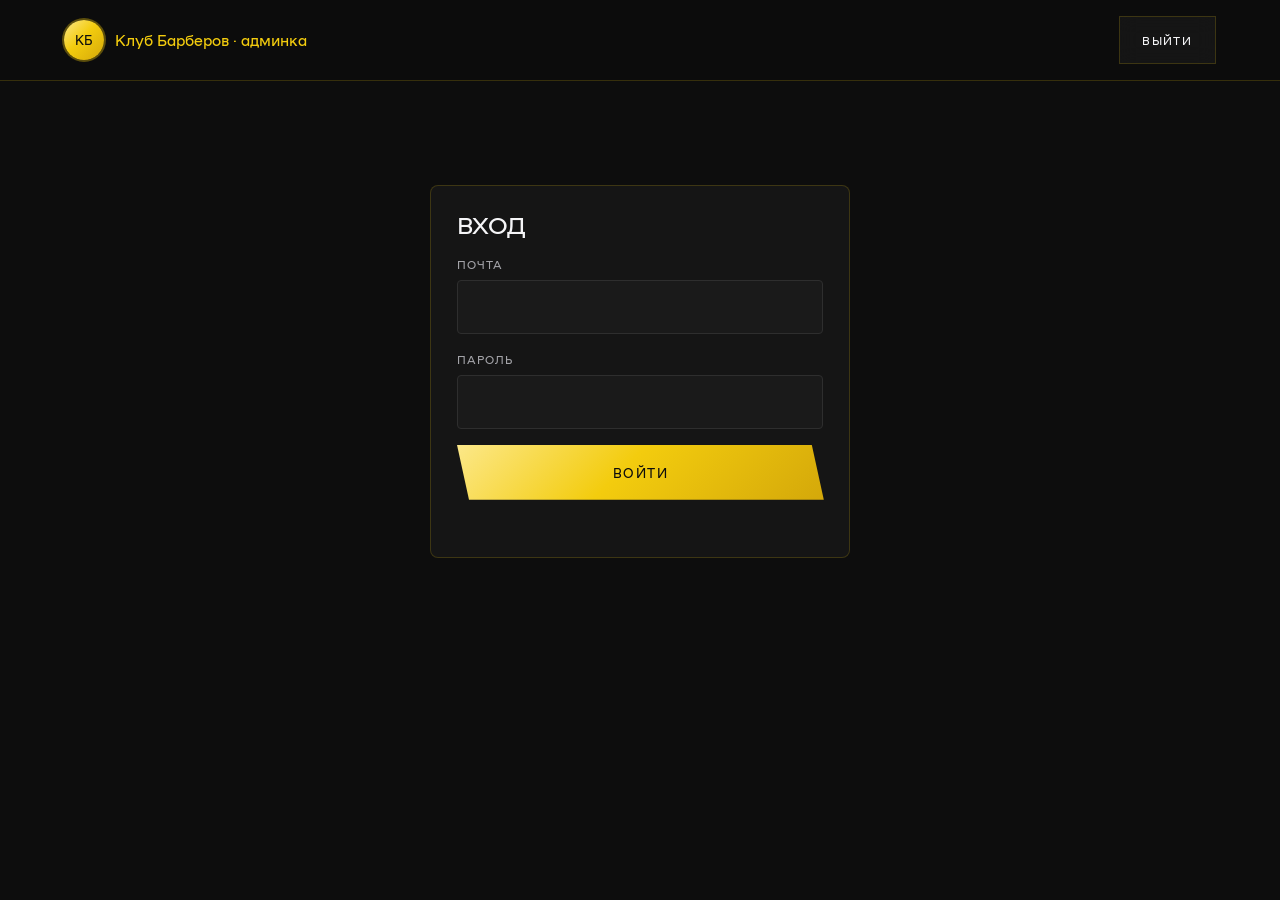
==== commit 17b0b5e2: "Add files via upload" ====
--- a/admin.html
+++ b/admin.html
@@ -21,6 +21,18 @@
 
 <main class="adm-main">
 
+  <section class="adm-card adm-login" id="signup-box" hidden>
+    <h1>Первый запуск</h1>
+    <p class="adm-note" style="padding:0 0 1rem">Тот, кто зарегистрируется первым, станет администратором и сам задаст пароль. После этого регистрация закрывается для всех остальных.</p>
+    <form id="signup-form" novalidate>
+      <label class="field"><span>Почта</span><input type="email" id="s-email" autocomplete="username" required></label>
+      <label class="field"><span>Придумайте пароль (минимум 10 символов)</span><input type="password" id="s-pass" autocomplete="new-password" minlength="10" required></label>
+      <label class="field"><span>Повторите пароль</span><input type="password" id="s-pass2" autocomplete="new-password" minlength="10" required></label>
+      <button class="btn" type="submit">Создать доступ</button>
+      <p class="form-msg" id="signup-msg" role="status"></p>
+    </form>
+  </section>
+
   <section class="adm-card adm-login" id="login-box" hidden>
     <h1>Вход</h1>
     <form id="login-form" novalidate>
@@ -28,12 +40,11 @@
       <label class="field"><span>Пароль</span><input type="password" id="l-pass" autocomplete="current-password" required></label>
       <button class="btn" type="submit">Войти</button>
       <p class="form-msg" id="login-msg" role="status"></p>
-      <details class="adm-register"><summary>Первый вход? Создать администратора</summary><form id="register-form"><label class="field"><span>Почта</span><input type="email" id="r-email" required></label><label class="field"><span>Пароль (от 10 символов)</span><input type="password" id="r-pass" minlength="10" required></label><button class="btn" type="submit">Зарегистрироваться</button></form></details>
     </form>
   </section>
 
   <section id="app" hidden>
-    <p class="adm-warn" id="not-admin" hidden>У этой учётной записи нет прав администратора.</p>
+    <p class="adm-warn" id="not-admin" hidden>Нет доступа администратора.</p>
 
     <div class="adm-bar">
       <nav class="adm-tabs" role="tablist" aria-label="Разделы">
@@ -152,9 +163,20 @@
         <div class="adm-fresh"><code id="u-out"></code><button type="button" class="btn btn-ghost" id="u-copy">Скопировать</button></div>
       </div>
     </div>
+
+    <div class="adm-card" style="margin-top:2rem">
+      <details><summary class="adm-sum-link">Сменить пароль</summary>
+        <form id="pw-form" class="adm-pay" novalidate style="margin-top:1rem">
+          <label class="field"><span>Текущий пароль</span><input type="password" id="pw-old" autocomplete="current-password"></label>
+          <label class="field"><span>Новый пароль (минимум 10 символов)</span><input type="password" id="pw-new" autocomplete="new-password"></label>
+          <label class="field"><span>Повторите новый пароль</span><input type="password" id="pw-new2" autocomplete="new-password"></label>
+          <button class="btn" type="submit">Сохранить пароль</button>
+        </form>
+        <p class="form-msg" id="pw-msg" role="status"></p>
+      </details>
+    </div>
   </section>
 
-  <p class="adm-warn" id="no-cfg" hidden>Не удалось подключиться к серверу. Проверьте config.php и базу MySQL на Beget.</p>
 </main>
 
 <script src="./js/config.js"></script>
--- a/css/style.css
+++ b/css/style.css
@@ -77,7 +77,7 @@
 .hero-btns{display:flex;flex-wrap:wrap;gap:1rem;margin-top:2.4rem;opacity:0;animation:fade .9s .75s var(--ease) forwards}
 @keyframes fade{from{opacity:0;transform:translateY(18px)}to{opacity:1;transform:none}}
 .hero-vis{position:relative;overflow:hidden;background:#f6f6f7}
-.hero-slant{position:absolute;left:0;top:0;bottom:0;width:8%;background:var(--ink2);clip-path:polygon(0 0,100% 0,0 100%);z-index:2}
+.hero-slant{position:absolute;left:-3px;top:0;bottom:0;width:calc(8% + 3px);background:var(--ink2);clip-path:polygon(0 0,100% 0,0 100%);z-index:2}
 .hero-vis.no-photo{background:radial-gradient(circle at 60% 40%,#2a230a,#121212 70%)}
 .hero-vis.no-photo::before{content:"КБ";position:absolute;inset:0;display:grid;place-items:center;font-size:clamp(5rem,16vw,12rem);color:rgba(243,204,14,.25)}
 .hero-vis::after{content:'';position:absolute;inset:auto 0 0 0;height:4px;background:var(--grad);z-index:2}
@@ -373,7 +373,7 @@
 .final .m3d{width:min(16vw,220px);left:2vw;bottom:2rem;opacity:.95}
 
 /* FOOTER */
-.foot{padding:3rem 0 4rem;background:var(--ink);border-top:1px solid var(--line)}
+.foot{position:relative;padding:3rem 0 4rem;background:var(--ink);border-top:1px solid var(--line)}
 .foot .wrap{display:flex;justify-content:space-between;align-items:center;gap:1.5rem;flex-wrap:wrap}
 .foot p,.foot a{font-size:.78rem;color:var(--grey);text-decoration:none}
 .foot a:hover{color:var(--y)}
@@ -529,5 +529,14 @@
 .nav.on-light.open .burger span{background:transparent}
 @media (max-width:768px){.hl .hero-vis{background:#fff}.nav.on-light .nav-links{background:rgba(255,255,255,.98)}.nav.on-light .nav-links a{border-top-color:rgba(13,13,13,.08)}}
 
-/* Неприметный вход в панель администратора */
-.admin-secret{display:inline-block;margin-left:8px;font-size:12px;opacity:.13;text-decoration:none;transition:opacity .2s}.admin-secret:hover,.admin-secret:focus{opacity:.75}
+/* незаметный служебный вход в самом низу страницы */
+.foot-lock{position:absolute;right:max(2vw,8px);bottom:6px;width:44px;height:44px;display:grid;place-items:center;opacity:.16;transition:opacity .3s}
+.foot-lock svg{width:15px;height:15px;fill:none;stroke:var(--grey);stroke-width:1.8;stroke-linecap:round;stroke-linejoin:round}
+.foot-lock:hover,.foot-lock:focus-visible{opacity:.7}
+
+/* настоящие скриншоты чата внутри телефона */
+.phone-scr.has-shots{background:#000}
+.phone-scr.has-shots .phone-top{display:none}
+.phone-scr.has-shots .phone-shots,.phone-scr.has-shots .shots-track,.phone-scr.has-shots .shots-track img{background:#000}
+.phone-scr.has-shots .shots-track img{object-position:center center}
+.phone-scr.has-shots .shots-ui{background:#0d0d0d}
--- a/css/admin.css
+++ b/css/admin.css
@@ -84,3 +84,8 @@
 .pay-b:hover{border-color:var(--y)}
 @media (max-width:900px){.adm-pay{grid-template-columns:1fr 1fr}.adm-pay .p-wide{grid-column:span 2}.fstep{grid-template-columns:1fr auto}.fstep .fbar{grid-column:1/-1;order:3}}
 @media (max-width:560px){.adm-pay{grid-template-columns:1fr}.adm-pay .p-wide{grid-column:auto}}
+
+.adm-link{display:block;margin:1rem auto 0;min-height:44px;background:none;border:0;color:var(--grey);font-size:.82rem;text-decoration:underline;text-underline-offset:3px}
+.adm-link:hover{color:var(--y)}
+
+.adm-sum-link{cursor:pointer;color:var(--y);font-size:.9rem;min-height:44px;display:flex;align-items:center}
